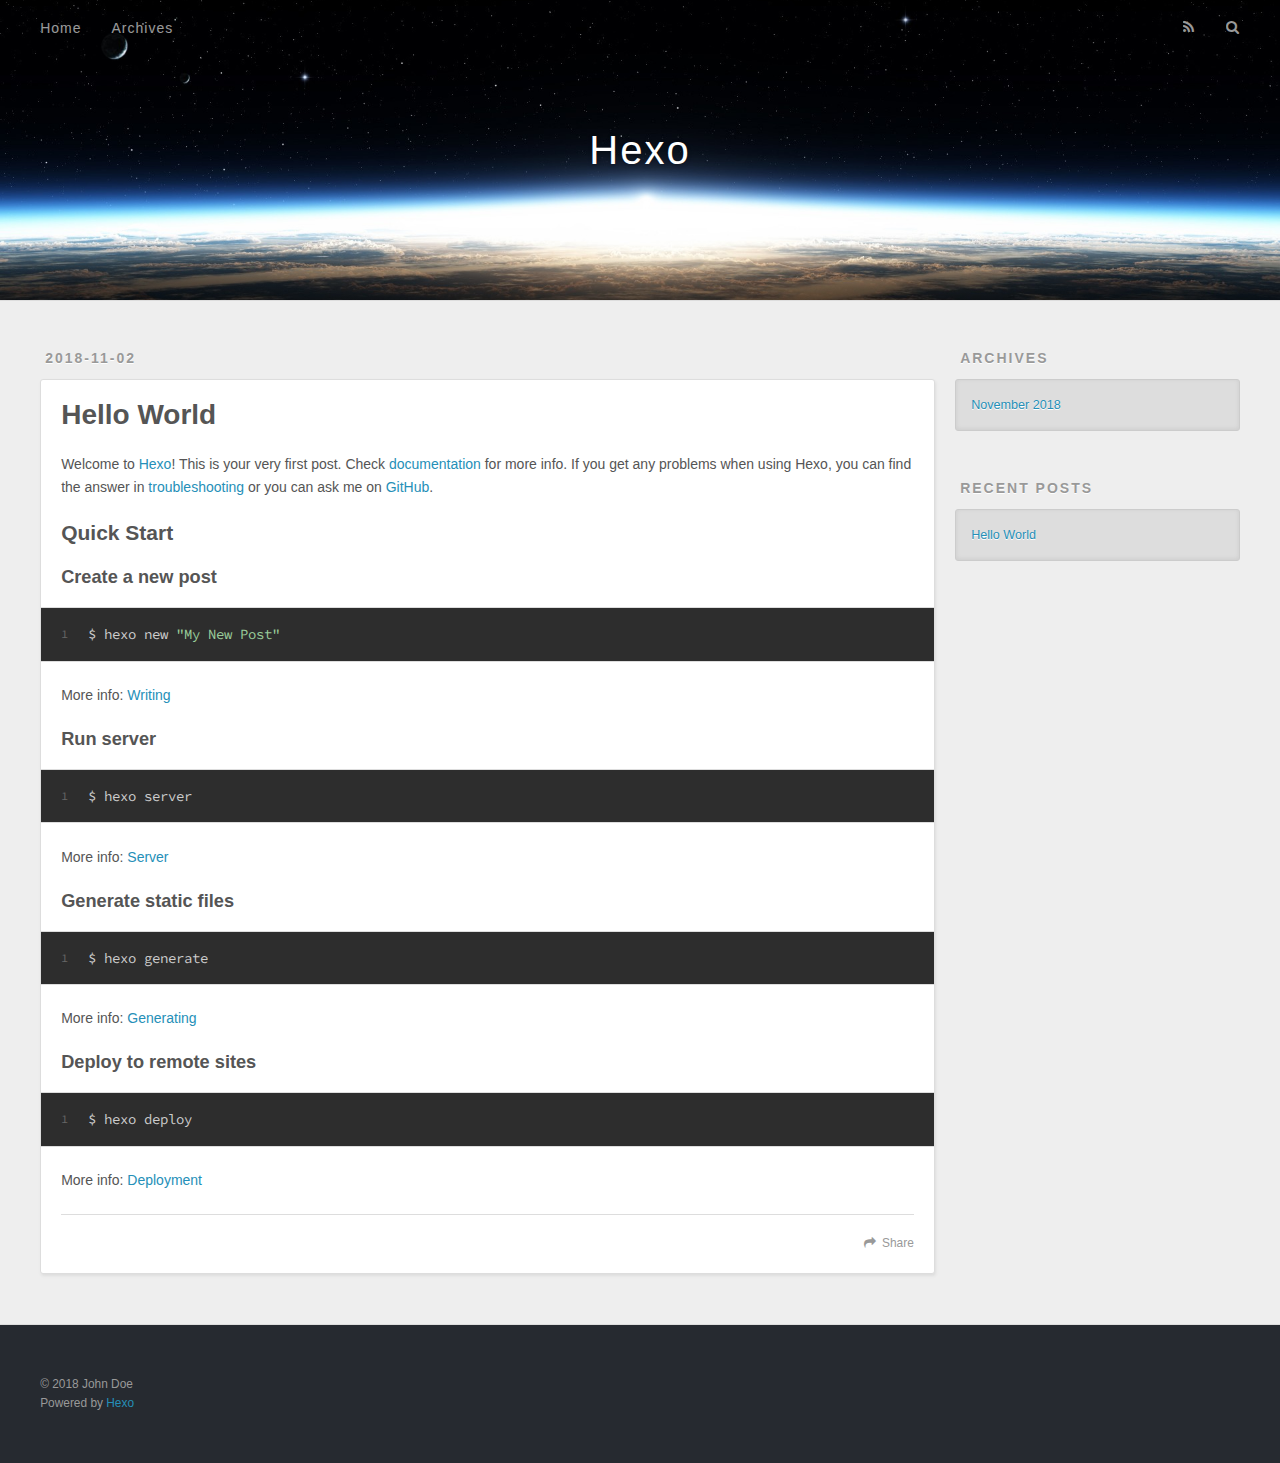
==== index.html @ 52e63e4b "站点更新:2018-11-02 20/17/16" ====
<!DOCTYPE html>
<html>
<head><meta name="generator" content="Hexo 3.8.0">
  <meta charset="utf-8">
  

  
  <title>Hexo</title>
  <meta name="viewport" content="width=device-width, initial-scale=1, maximum-scale=1">
  <meta property="og:type" content="website">
<meta property="og:title" content="Hexo">
<meta property="og:url" content="http://yoursite.com/index.html">
<meta property="og:site_name" content="Hexo">
<meta property="og:locale" content="default">
<meta name="twitter:card" content="summary">
<meta name="twitter:title" content="Hexo">
  
    <link rel="alternate" href="/atom.xml" title="Hexo" type="application/atom+xml">
  
  
    <link rel="icon" href="/favicon.png">
  
  
    <link href="//fonts.googleapis.com/css?family=Source+Code+Pro" rel="stylesheet" type="text/css">
  
  <link rel="stylesheet" href="/css/style.css">
</head>
</html>
<body>
  <div id="container">
    <div id="wrap">
      <header id="header">
  <div id="banner"></div>
  <div id="header-outer" class="outer">
    <div id="header-title" class="inner">
      <h1 id="logo-wrap">
        <a href="/" id="logo">Hexo</a>
      </h1>
      
    </div>
    <div id="header-inner" class="inner">
      <nav id="main-nav">
        <a id="main-nav-toggle" class="nav-icon"></a>
        
          <a class="main-nav-link" href="/">Home</a>
        
          <a class="main-nav-link" href="/archives">Archives</a>
        
      </nav>
      <nav id="sub-nav">
        
          <a id="nav-rss-link" class="nav-icon" href="/atom.xml" title="RSS Feed"></a>
        
        <a id="nav-search-btn" class="nav-icon" title="Search"></a>
      </nav>
      <div id="search-form-wrap">
        <form action="//google.com/search" method="get" accept-charset="UTF-8" class="search-form"><input type="search" name="q" class="search-form-input" placeholder="Search"><button type="submit" class="search-form-submit">&#xF002;</button><input type="hidden" name="sitesearch" value="http://yoursite.com"></form>
      </div>
    </div>
  </div>
</header>
      <div class="outer">
        <section id="main">
  
    <article id="post-hello-world" class="article article-type-post" itemscope="" itemprop="blogPost">
  <div class="article-meta">
    <a href="/2018/11/02/hello-world/" class="article-date">
  <time datetime="2018-11-02T12:01:52.416Z" itemprop="datePublished">2018-11-02</time>
</a>
    
  </div>
  <div class="article-inner">
    
    
      <header class="article-header">
        
  
    <h1 itemprop="name">
      <a class="article-title" href="/2018/11/02/hello-world/">Hello World</a>
    </h1>
  

      </header>
    
    <div class="article-entry" itemprop="articleBody">
      
        <p>Welcome to <a href="https://hexo.io/" target="_blank" rel="noopener">Hexo</a>! This is your very first post. Check <a href="https://hexo.io/docs/" target="_blank" rel="noopener">documentation</a> for more info. If you get any problems when using Hexo, you can find the answer in <a href="https://hexo.io/docs/troubleshooting.html" target="_blank" rel="noopener">troubleshooting</a> or you can ask me on <a href="https://github.com/hexojs/hexo/issues" target="_blank" rel="noopener">GitHub</a>.</p>
<h2 id="Quick-Start"><a href="#Quick-Start" class="headerlink" title="Quick Start"></a>Quick Start</h2><h3 id="Create-a-new-post"><a href="#Create-a-new-post" class="headerlink" title="Create a new post"></a>Create a new post</h3><figure class="highlight bash"><table><tr><td class="gutter"><pre><span class="line">1</span><br></pre></td><td class="code"><pre><span class="line">$ hexo new <span class="string">"My New Post"</span></span><br></pre></td></tr></table></figure>
<p>More info: <a href="https://hexo.io/docs/writing.html" target="_blank" rel="noopener">Writing</a></p>
<h3 id="Run-server"><a href="#Run-server" class="headerlink" title="Run server"></a>Run server</h3><figure class="highlight bash"><table><tr><td class="gutter"><pre><span class="line">1</span><br></pre></td><td class="code"><pre><span class="line">$ hexo server</span><br></pre></td></tr></table></figure>
<p>More info: <a href="https://hexo.io/docs/server.html" target="_blank" rel="noopener">Server</a></p>
<h3 id="Generate-static-files"><a href="#Generate-static-files" class="headerlink" title="Generate static files"></a>Generate static files</h3><figure class="highlight bash"><table><tr><td class="gutter"><pre><span class="line">1</span><br></pre></td><td class="code"><pre><span class="line">$ hexo generate</span><br></pre></td></tr></table></figure>
<p>More info: <a href="https://hexo.io/docs/generating.html" target="_blank" rel="noopener">Generating</a></p>
<h3 id="Deploy-to-remote-sites"><a href="#Deploy-to-remote-sites" class="headerlink" title="Deploy to remote sites"></a>Deploy to remote sites</h3><figure class="highlight bash"><table><tr><td class="gutter"><pre><span class="line">1</span><br></pre></td><td class="code"><pre><span class="line">$ hexo deploy</span><br></pre></td></tr></table></figure>
<p>More info: <a href="https://hexo.io/docs/deployment.html" target="_blank" rel="noopener">Deployment</a></p>

      
    </div>
    <footer class="article-footer">
      <a data-url="http://yoursite.com/2018/11/02/hello-world/" data-id="cjnzz0ird0000xcvh9fylseuu" class="article-share-link">Share</a>
      
      
    </footer>
  </div>
  
</article>


  


</section>
        
          <aside id="sidebar">
  
    

  
    

  
    
  
    
  <div class="widget-wrap">
    <h3 class="widget-title">Archives</h3>
    <div class="widget">
      <ul class="archive-list"><li class="archive-list-item"><a class="archive-list-link" href="/archives/2018/11/">November 2018</a></li></ul>
    </div>
  </div>


  
    
  <div class="widget-wrap">
    <h3 class="widget-title">Recent Posts</h3>
    <div class="widget">
      <ul>
        
          <li>
            <a href="/2018/11/02/hello-world/">Hello World</a>
          </li>
        
      </ul>
    </div>
  </div>

  
</aside>
        
      </div>
      <footer id="footer">
  
  <div class="outer">
    <div id="footer-info" class="inner">
      &copy; 2018 John Doe<br>
      Powered by <a href="http://hexo.io/" target="_blank">Hexo</a>
    </div>
  </div>
</footer>
    </div>
    <nav id="mobile-nav">
  
    <a href="/" class="mobile-nav-link">Home</a>
  
    <a href="/archives" class="mobile-nav-link">Archives</a>
  
</nav>
    

<script src="//ajax.googleapis.com/ajax/libs/jquery/2.0.3/jquery.min.js"></script>


  <link rel="stylesheet" href="/fancybox/jquery.fancybox.css">
  <script src="/fancybox/jquery.fancybox.pack.js"></script>


<script src="/js/script.js"></script>



  </div>
</body>
</html>
---- css/style.css ----
body {
  width: 100%;
}
body:before,
body:after {
  content: "";
  display: table;
}
body:after {
  clear: both;
}
html,
body,
div,
span,
applet,
object,
iframe,
h1,
h2,
h3,
h4,
h5,
h6,
p,
blockquote,
pre,
a,
abbr,
acronym,
address,
big,
cite,
code,
del,
dfn,
em,
img,
ins,
kbd,
q,
s,
samp,
small,
strike,
strong,
sub,
sup,
tt,
var,
dl,
dt,
dd,
ol,
ul,
li,
fieldset,
form,
label,
legend,
table,
caption,
tbody,
tfoot,
thead,
tr,
th,
td {
  margin: 0;
  padding: 0;
  border: 0;
  outline: 0;
  font-weight: inherit;
  font-style: inherit;
  font-family: inherit;
  font-size: 100%;
  vertical-align: baseline;
}
body {
  line-height: 1;
  color: #000;
  background: #fff;
}
ol,
ul {
  list-style: none;
}
table {
  border-collapse: separate;
  border-spacing: 0;
  vertical-align: middle;
}
caption,
th,
td {
  text-align: left;
  font-weight: normal;
  vertical-align: middle;
}
a img {
  border: none;
}
input,
button {
  margin: 0;
  padding: 0;
}
input::-moz-focus-inner,
button::-moz-focus-inner {
  border: 0;
  padding: 0;
}
@font-face {
  font-family: FontAwesome;
  font-style: normal;
  font-weight: normal;
  src: url("fonts/fontawesome-webfont.eot?v=#4.0.3");
  src: url("fonts/fontawesome-webfont.eot?#iefix&v=#4.0.3") format("embedded-opentype"), url("fonts/fontawesome-webfont.woff?v=#4.0.3") format("woff"), url("fonts/fontawesome-webfont.ttf?v=#4.0.3") format("truetype"), url("fonts/fontawesome-webfont.svg#fontawesomeregular?v=#4.0.3") format("svg");
}
html,
body,
#container {
  height: 100%;
}
body {
  background: #eee;
  font: 14px -apple-system, BlinkMacSystemFont, "Segoe UI", "Roboto", "Oxygen", "Ubuntu", "Cantarell", "Fira Sans", "Droid Sans", "Helvetica Neue", sans-serif;
  -webkit-text-size-adjust: 100%;
}
.outer {
  max-width: 1220px;
  margin: 0 auto;
  padding: 0 20px;
}
.outer:before,
.outer:after {
  content: "";
  display: table;
}
.outer:after {
  clear: both;
}
.inner {
  display: inline;
  float: left;
  width: 98.33333333333333%;
  margin: 0 0.833333333333333%;
}
.left,
.alignleft {
  float: left;
}
.right,
.alignright {
  float: right;
}
.clear {
  clear: both;
}
#container {
  position: relative;
}
.mobile-nav-on {
  overflow: hidden;
}
#wrap {
  height: 100%;
  width: 100%;
  position: absolute;
  top: 0;
  left: 0;
  -webkit-transition: 0.2s ease-out;
  -moz-transition: 0.2s ease-out;
  -ms-transition: 0.2s ease-out;
  transition: 0.2s ease-out;
  z-index: 1;
  background: #eee;
}
.mobile-nav-on #wrap {
  left: 280px;
}
@media screen and (min-width: 768px) {
  #main {
    display: inline;
    float: left;
    width: 73.33333333333333%;
    margin: 0 0.833333333333333%;
  }
}
.article-date,
.article-category-link,
.archive-year,
.widget-title {
  text-decoration: none;
  text-transform: uppercase;
  letter-spacing: 2px;
  color: #999;
  margin-bottom: 1em;
  margin-left: 5px;
  line-height: 1em;
  text-shadow: 0 1px #fff;
  font-weight: bold;
}
.article-inner,
.archive-article-inner {
  background: #fff;
  -webkit-box-shadow: 1px 2px 3px #ddd;
  box-shadow: 1px 2px 3px #ddd;
  border: 1px solid #ddd;
  border-radius: 3px;
}
.article-entry h1,
.widget h1 {
  font-size: 2em;
}
.article-entry h2,
.widget h2 {
  font-size: 1.5em;
}
.article-entry h3,
.widget h3 {
  font-size: 1.3em;
}
.article-entry h4,
.widget h4 {
  font-size: 1.2em;
}
.article-entry h5,
.widget h5 {
  font-size: 1em;
}
.article-entry h6,
.widget h6 {
  font-size: 1em;
  color: #999;
}
.article-entry hr,
.widget hr {
  border: 1px dashed #ddd;
}
.article-entry strong,
.widget strong {
  font-weight: bold;
}
.article-entry em,
.widget em,
.article-entry cite,
.widget cite {
  font-style: italic;
}
.article-entry sup,
.widget sup,
.article-entry sub,
.widget sub {
  font-size: 0.75em;
  line-height: 0;
  position: relative;
  vertical-align: baseline;
}
.article-entry sup,
.widget sup {
  top: -0.5em;
}
.article-entry sub,
.widget sub {
  bottom: -0.2em;
}
.article-entry small,
.widget small {
  font-size: 0.85em;
}
.article-entry acronym,
.widget acronym,
.article-entry abbr,
.widget abbr {
  border-bottom: 1px dotted;
}
.article-entry ul,
.widget ul,
.article-entry ol,
.widget ol,
.article-entry dl,
.widget dl {
  margin: 0 20px;
  line-height: 1.6em;
}
.article-entry ul ul,
.widget ul ul,
.article-entry ol ul,
.widget ol ul,
.article-entry ul ol,
.widget ul ol,
.article-entry ol ol,
.widget ol ol {
  margin-top: 0;
  margin-bottom: 0;
}
.article-entry ul,
.widget ul {
  list-style: disc;
}
.article-entry ol,
.widget ol {
  list-style: decimal;
}
.article-entry dt,
.widget dt {
  font-weight: bold;
}
#header {
  height: 300px;
  position: relative;
  border-bottom: 1px solid #ddd;
}
#header:before,
#header:after {
  content: "";
  position: absolute;
  left: 0;
  right: 0;
  height: 40px;
}
#header:before {
  top: 0;
  background: -webkit-linear-gradient(rgba(0,0,0,0.2), transparent);
  background: -moz-linear-gradient(rgba(0,0,0,0.2), transparent);
  background: -ms-linear-gradient(rgba(0,0,0,0.2), transparent);
  background: linear-gradient(rgba(0,0,0,0.2), transparent);
}
#header:after {
  bottom: 0;
  background: -webkit-linear-gradient(transparent, rgba(0,0,0,0.2));
  background: -moz-linear-gradient(transparent, rgba(0,0,0,0.2));
  background: -ms-linear-gradient(transparent, rgba(0,0,0,0.2));
  background: linear-gradient(transparent, rgba(0,0,0,0.2));
}
#header-outer {
  height: 100%;
  position: relative;
}
#header-inner {
  position: relative;
  overflow: hidden;
}
#banner {
  position: absolute;
  top: 0;
  left: 0;
  width: 100%;
  height: 100%;
  background: url("images/banner.jpg") center #000;
  -webkit-background-size: cover;
  -moz-background-size: cover;
  background-size: cover;
  z-index: -1;
}
#header-title {
  text-align: center;
  height: 40px;
  position: absolute;
  top: 50%;
  left: 0;
  margin-top: -20px;
}
#logo,
#subtitle {
  text-decoration: none;
  color: #fff;
  font-weight: 300;
  text-shadow: 0 1px 4px rgba(0,0,0,0.3);
}
#logo {
  font-size: 40px;
  line-height: 40px;
  letter-spacing: 2px;
}
#subtitle {
  font-size: 16px;
  line-height: 16px;
  letter-spacing: 1px;
}
#subtitle-wrap {
  margin-top: 16px;
}
#main-nav {
  float: left;
  margin-left: -15px;
}
.nav-icon,
.main-nav-link {
  float: left;
  color: #fff;
  opacity: 0.6;
  text-decoration: none;
  text-shadow: 0 1px rgba(0,0,0,0.2);
  -webkit-transition: opacity 0.2s;
  -moz-transition: opacity 0.2s;
  -ms-transition: opacity 0.2s;
  transition: opacity 0.2s;
  display: block;
  padding: 20px 15px;
}
.nav-icon:hover,
.main-nav-link:hover {
  opacity: 1;
}
.nav-icon {
  font-family: FontAwesome;
  text-align: center;
  font-size: 14px;
  width: 14px;
  height: 14px;
  padding: 20px 15px;
  position: relative;
  cursor: pointer;
}
.main-nav-link {
  font-weight: 300;
  letter-spacing: 1px;
}
@media screen and (max-width: 479px) {
  .main-nav-link {
    display: none;
  }
}
#main-nav-toggle {
  display: none;
}
#main-nav-toggle:before {
  content: "\f0c9";
}
@media screen and (max-width: 479px) {
  #main-nav-toggle {
    display: block;
  }
}
#sub-nav {
  float: right;
  margin-right: -15px;
}
#nav-rss-link:before {
  content: "\f09e";
}
#nav-search-btn:before {
  content: "\f002";
}
#search-form-wrap {
  position: absolute;
  top: 15px;
  width: 150px;
  height: 30px;
  right: -150px;
  opacity: 0;
  -webkit-transition: 0.2s ease-out;
  -moz-transition: 0.2s ease-out;
  -ms-transition: 0.2s ease-out;
  transition: 0.2s ease-out;
}
#search-form-wrap.on {
  opacity: 1;
  right: 0;
}
@media screen and (max-width: 479px) {
  #search-form-wrap {
    width: 100%;
    right: -100%;
  }
}
.search-form {
  position: absolute;
  top: 0;
  left: 0;
  right: 0;
  background: #fff;
  padding: 5px 15px;
  border-radius: 15px;
  -webkit-box-shadow: 0 0 10px rgba(0,0,0,0.3);
  box-shadow: 0 0 10px rgba(0,0,0,0.3);
}
.search-form-input {
  border: none;
  background: none;
  color: #555;
  width: 100%;
  font: 13px -apple-system, BlinkMacSystemFont, "Segoe UI", "Roboto", "Oxygen", "Ubuntu", "Cantarell", "Fira Sans", "Droid Sans", "Helvetica Neue", sans-serif;
  outline: none;
}
.search-form-input::-webkit-search-results-decoration,
.search-form-input::-webkit-search-cancel-button {
  -webkit-appearance: none;
}
.search-form-submit {
  position: absolute;
  top: 50%;
  right: 10px;
  margin-top: -7px;
  font: 13px FontAwesome;
  border: none;
  background: none;
  color: #bbb;
  cursor: pointer;
}
.search-form-submit:hover,
.search-form-submit:focus {
  color: #777;
}
.article {
  margin: 50px 0;
}
.article-inner {
  overflow: hidden;
}
.article-meta:before,
.article-meta:after {
  content: "";
  display: table;
}
.article-meta:after {
  clear: both;
}
.article-date {
  float: left;
}
.article-category {
  float: left;
  line-height: 1em;
  color: #ccc;
  text-shadow: 0 1px #fff;
  margin-left: 8px;
}
.article-category:before {
  content: "\2022";
}
.article-category-link {
  margin: 0 12px 1em;
}
.article-header {
  padding: 20px 20px 0;
}
.article-title {
  text-decoration: none;
  font-size: 2em;
  font-weight: bold;
  color: #555;
  line-height: 1.1em;
  -webkit-transition: color 0.2s;
  -moz-transition: color 0.2s;
  -ms-transition: color 0.2s;
  transition: color 0.2s;
}
a.article-title:hover {
  color: #258fb8;
}
.article-entry {
  color: #555;
  padding: 0 20px;
}
.article-entry:before,
.article-entry:after {
  content: "";
  display: table;
}
.article-entry:after {
  clear: both;
}
.article-entry p,
.article-entry table {
  line-height: 1.6em;
  margin: 1.6em 0;
}
.article-entry h1,
.article-entry h2,
.article-entry h3,
.article-entry h4,
.article-entry h5,
.article-entry h6 {
  font-weight: bold;
}
.article-entry h1,
.article-entry h2,
.article-entry h3,
.article-entry h4,
.article-entry h5,
.article-entry h6 {
  line-height: 1.1em;
  margin: 1.1em 0;
}
.article-entry a {
  color: #258fb8;
  text-decoration: none;
}
.article-entry a:hover {
  text-decoration: underline;
}
.article-entry ul,
.article-entry ol,
.article-entry dl {
  margin-top: 1.6em;
  margin-bottom: 1.6em;
}
.article-entry img,
.article-entry video {
  max-width: 100%;
  height: auto;
  display: block;
  margin: auto;
}
.article-entry iframe {
  border: none;
}
.article-entry table {
  width: 100%;
  border-collapse: collapse;
  border-spacing: 0;
}
.article-entry th {
  font-weight: bold;
  border-bottom: 3px solid #ddd;
  padding-bottom: 0.5em;
}
.article-entry td {
  border-bottom: 1px solid #ddd;
  padding: 10px 0;
}
.article-entry blockquote {
  font-family: Georgia, "Times New Roman", serif;
  font-size: 1.4em;
  margin: 1.6em 20px;
  text-align: center;
}
.article-entry blockquote footer {
  font-size: 14px;
  margin: 1.6em 0;
  font-family: -apple-system, BlinkMacSystemFont, "Segoe UI", "Roboto", "Oxygen", "Ubuntu", "Cantarell", "Fira Sans", "Droid Sans", "Helvetica Neue", sans-serif;
}
.article-entry blockquote footer cite:before {
  content: "—";
  padding: 0 0.5em;
}
.article-entry .pullquote {
  text-align: left;
  width: 45%;
  margin: 0;
}
.article-entry .pullquote.left {
  margin-left: 0.5em;
  margin-right: 1em;
}
.article-entry .pullquote.right {
  margin-right: 0.5em;
  margin-left: 1em;
}
.article-entry .caption {
  color: #999;
  display: block;
  font-size: 0.9em;
  margin-top: 0.5em;
  position: relative;
  text-align: center;
}
.article-entry .video-container {
  position: relative;
  padding-top: 56.25%;
  height: 0;
  overflow: hidden;
}
.article-entry .video-container iframe,
.article-entry .video-container object,
.article-entry .video-container embed {
  position: absolute;
  top: 0;
  left: 0;
  width: 100%;
  height: 100%;
  margin-top: 0;
}
.article-more-link a {
  display: inline-block;
  line-height: 1em;
  padding: 6px 15px;
  border-radius: 15px;
  background: #eee;
  color: #999;
  text-shadow: 0 1px #fff;
  text-decoration: none;
}
.article-more-link a:hover {
  background: #258fb8;
  color: #fff;
  text-decoration: none;
  text-shadow: 0 1px #1e7293;
}
.article-footer {
  font-size: 0.85em;
  line-height: 1.6em;
  border-top: 1px solid #ddd;
  padding-top: 1.6em;
  margin: 0 20px 20px;
}
.article-footer:before,
.article-footer:after {
  content: "";
  display: table;
}
.article-footer:after {
  clear: both;
}
.article-footer a {
  color: #999;
  text-decoration: none;
}
.article-footer a:hover {
  color: #555;
}
.article-tag-list-item {
  float: left;
  margin-right: 10px;
}
.article-tag-list-link:before {
  content: "#";
}
.article-comment-link {
  float: right;
}
.article-comment-link:before {
  content: "\f075";
  font-family: FontAwesome;
  padding-right: 8px;
}
.article-share-link {
  cursor: pointer;
  float: right;
  margin-left: 20px;
}
.article-share-link:before {
  content: "\f064";
  font-family: FontAwesome;
  padding-right: 6px;
}
#article-nav {
  position: relative;
}
#article-nav:before,
#article-nav:after {
  content: "";
  display: table;
}
#article-nav:after {
  clear: both;
}
@media screen and (min-width: 768px) {
  #article-nav {
    margin: 50px 0;
  }
  #article-nav:before {
    width: 8px;
    height: 8px;
    position: absolute;
    top: 50%;
    left: 50%;
    margin-top: -4px;
    margin-left: -4px;
    content: "";
    border-radius: 50%;
    background: #ddd;
    -webkit-box-shadow: 0 1px 2px #fff;
    box-shadow: 0 1px 2px #fff;
  }
}
.article-nav-link-wrap {
  text-decoration: none;
  text-shadow: 0 1px #fff;
  color: #999;
  -webkit-box-sizing: border-box;
  -moz-box-sizing: border-box;
  box-sizing: border-box;
  margin-top: 50px;
  text-align: center;
  display: block;
}
.article-nav-link-wrap:hover {
  color: #555;
}
@media screen and (min-width: 768px) {
  .article-nav-link-wrap {
    width: 50%;
    margin-top: 0;
  }
}
@media screen and (min-width: 768px) {
  #article-nav-newer {
    float: left;
    text-align: right;
    padding-right: 20px;
  }
}
@media screen and (min-width: 768px) {
  #article-nav-older {
    float: right;
    text-align: left;
    padding-left: 20px;
  }
}
.article-nav-caption {
  text-transform: uppercase;
  letter-spacing: 2px;
  color: #ddd;
  line-height: 1em;
  font-weight: bold;
}
#article-nav-newer .article-nav-caption {
  margin-right: -2px;
}
.article-nav-title {
  font-size: 0.85em;
  line-height: 1.6em;
  margin-top: 0.5em;
}
.article-share-box {
  position: absolute;
  display: none;
  background: #fff;
  -webkit-box-shadow: 1px 2px 10px rgba(0,0,0,0.2);
  box-shadow: 1px 2px 10px rgba(0,0,0,0.2);
  border-radius: 3px;
  margin-left: -145px;
  overflow: hidden;
  z-index: 1;
}
.article-share-box.on {
  display: block;
}
.article-share-input {
  width: 100%;
  background: none;
  -webkit-box-sizing: border-box;
  -moz-box-sizing: border-box;
  box-sizing: border-box;
  font: 14px -apple-system, BlinkMacSystemFont, "Segoe UI", "Roboto", "Oxygen", "Ubuntu", "Cantarell", "Fira Sans", "Droid Sans", "Helvetica Neue", sans-serif;
  padding: 0 15px;
  color: #555;
  outline: none;
  border: 1px solid #ddd;
  border-radius: 3px 3px 0 0;
  height: 36px;
  line-height: 36px;
}
.article-share-links {
  background: #eee;
}
.article-share-links:before,
.article-share-links:after {
  content: "";
  display: table;
}
.article-share-links:after {
  clear: both;
}
.article-share-twitter,
.article-share-facebook,
.article-share-pinterest,
.article-share-google {
  width: 50px;
  height: 36px;
  display: block;
  float: left;
  position: relative;
  color: #999;
  text-shadow: 0 1px #fff;
}
.article-share-twitter:before,
.article-share-facebook:before,
.article-share-pinterest:before,
.article-share-google:before {
  font-size: 20px;
  font-family: FontAwesome;
  width: 20px;
  height: 20px;
  position: absolute;
  top: 50%;
  left: 50%;
  margin-top: -10px;
  margin-left: -10px;
  text-align: center;
}
.article-share-twitter:hover,
.article-share-facebook:hover,
.article-share-pinterest:hover,
.article-share-google:hover {
  color: #fff;
}
.article-share-twitter:before {
  content: "\f099";
}
.article-share-twitter:hover {
  background: #00aced;
  text-shadow: 0 1px #008abe;
}
.article-share-facebook:before {
  content: "\f09a";
}
.article-share-facebook:hover {
  background: #3b5998;
  text-shadow: 0 1px #2f477a;
}
.article-share-pinterest:before {
  content: "\f0d2";
}
.article-share-pinterest:hover {
  background: #cb2027;
  text-shadow: 0 1px #a21a1f;
}
.article-share-google:before {
  content: "\f0d5";
}
.article-share-google:hover {
  background: #dd4b39;
  text-shadow: 0 1px #be3221;
}
.article-gallery {
  background: #000;
  position: relative;
}
.article-gallery-photos {
  position: relative;
  overflow: hidden;
}
.article-gallery-img {
  display: none;
  max-width: 100%;
}
.article-gallery-img:first-child {
  display: block;
}
.article-gallery-img.loaded {
  position: absolute;
  display: block;
}
.article-gallery-img img {
  display: block;
  max-width: 100%;
  margin: 0 auto;
}
#comments {
  background: #fff;
  -webkit-box-shadow: 1px 2px 3px #ddd;
  box-shadow: 1px 2px 3px #ddd;
  padding: 20px;
  border: 1px solid #ddd;
  border-radius: 3px;
  margin: 50px 0;
}
#comments a {
  color: #258fb8;
}
.archives-wrap {
  margin: 50px 0;
}
.archives:before,
.archives:after {
  content: "";
  display: table;
}
.archives:after {
  clear: both;
}
.archive-year-wrap {
  margin-bottom: 1em;
}
.archives {
  -webkit-column-gap: 10px;
  -moz-column-gap: 10px;
  column-gap: 10px;
}
@media screen and (min-width: 480px) and (max-width: 767px) {
  .archives {
    -webkit-column-count: 2;
    -moz-column-count: 2;
    column-count: 2;
  }
}
@media screen and (min-width: 768px) {
  .archives {
    -webkit-column-count: 3;
    -moz-column-count: 3;
    column-count: 3;
  }
}
.archive-article {
  -webkit-column-break-inside: avoid;
  page-break-inside: avoid;
  overflow: hidden;
  break-inside: avoid-column;
}
.archive-article-inner {
  padding: 10px;
  margin-bottom: 15px;
}
.archive-article-title {
  text-decoration: none;
  font-weight: bold;
  color: #555;
  -webkit-transition: color 0.2s;
  -moz-transition: color 0.2s;
  -ms-transition: color 0.2s;
  transition: color 0.2s;
  line-height: 1.6em;
}
.archive-article-title:hover {
  color: #258fb8;
}
.archive-article-footer {
  margin-top: 1em;
}
.archive-article-date {
  color: #999;
  text-decoration: none;
  font-size: 0.85em;
  line-height: 1em;
  margin-bottom: 0.5em;
  display: block;
}
#page-nav {
  margin: 50px auto;
  background: #fff;
  -webkit-box-shadow: 1px 2px 3px #ddd;
  box-shadow: 1px 2px 3px #ddd;
  border: 1px solid #ddd;
  border-radius: 3px;
  text-align: center;
  color: #999;
  overflow: hidden;
}
#page-nav:before,
#page-nav:after {
  content: "";
  display: table;
}
#page-nav:after {
  clear: both;
}
#page-nav a,
#page-nav span {
  padding: 10px 20px;
  line-height: 1;
  height: 2ex;
}
#page-nav a {
  color: #999;
  text-decoration: none;
}
#page-nav a:hover {
  background: #999;
  color: #fff;
}
#page-nav .prev {
  float: left;
}
#page-nav .next {
  float: right;
}
#page-nav .page-number {
  display: inline-block;
}
@media screen and (max-width: 479px) {
  #page-nav .page-number {
    display: none;
  }
}
#page-nav .current {
  color: #555;
  font-weight: bold;
}
#page-nav .space {
  color: #ddd;
}
#footer {
  background: #262a30;
  padding: 50px 0;
  border-top: 1px solid #ddd;
  color: #999;
}
#footer a {
  color: #258fb8;
  text-decoration: none;
}
#footer a:hover {
  text-decoration: underline;
}
#footer-info {
  line-height: 1.6em;
  font-size: 0.85em;
}
.article-entry pre,
.article-entry .highlight {
  background: #2d2d2d;
  margin: 0 -20px;
  padding: 15px 20px;
  border-style: solid;
  border-color: #ddd;
  border-width: 1px 0;
  overflow: auto;
  color: #ccc;
  line-height: 22.400000000000002px;
}
.article-entry .highlight .gutter pre,
.article-entry .gist .gist-file .gist-data .line-numbers {
  color: #666;
  font-size: 0.85em;
}
.article-entry pre,
.article-entry code {
  font-family: "Source Code Pro", Consolas, Monaco, Menlo, Consolas, monospace;
}
.article-entry code {
  background: #eee;
  text-shadow: 0 1px #fff;
  padding: 0 0.3em;
}
.article-entry pre code {
  background: none;
  text-shadow: none;
  padding: 0;
}
.article-entry .highlight pre {
  border: none;
  margin: 0;
  padding: 0;
}
.article-entry .highlight table {
  margin: 0;
  width: auto;
}
.article-entry .highlight td {
  border: none;
  padding: 0;
}
.article-entry .highlight figcaption {
  font-size: 0.85em;
  color: #999;
  line-height: 1em;
  margin-bottom: 1em;
}
.article-entry .highlight figcaption:before,
.article-entry .highlight figcaption:after {
  content: "";
  display: table;
}
.article-entry .highlight figcaption:after {
  clear: both;
}
.article-entry .highlight figcaption a {
  float: right;
}
.article-entry .highlight .gutter pre {
  text-align: right;
  padding-right: 20px;
}
.article-entry .highlight .line {
  height: 22.400000000000002px;
}
.article-entry .highlight .line.marked {
  background: #515151;
}
.article-entry .gist {
  margin: 0 -20px;
  border-style: solid;
  border-color: #ddd;
  border-width: 1px 0;
  background: #2d2d2d;
  padding: 15px 20px 15px 0;
}
.article-entry .gist .gist-file {
  border: none;
  font-family: "Source Code Pro", Consolas, Monaco, Menlo, Consolas, monospace;
  margin: 0;
}
.article-entry .gist .gist-file .gist-data {
  background: none;
  border: none;
}
.article-entry .gist .gist-file .gist-data .line-numbers {
  background: none;
  border: none;
  padding: 0 20px 0 0;
}
.article-entry .gist .gist-file .gist-data .line-data {
  padding: 0 !important;
}
.article-entry .gist .gist-file .highlight {
  margin: 0;
  padding: 0;
  border: none;
}
.article-entry .gist .gist-file .gist-meta {
  background: #2d2d2d;
  color: #999;
  font: 0.85em -apple-system, BlinkMacSystemFont, "Segoe UI", "Roboto", "Oxygen", "Ubuntu", "Cantarell", "Fira Sans", "Droid Sans", "Helvetica Neue", sans-serif;
  text-shadow: 0 0;
  padding: 0;
  margin-top: 1em;
  margin-left: 20px;
}
.article-entry .gist .gist-file .gist-meta a {
  color: #258fb8;
  font-weight: normal;
}
.article-entry .gist .gist-file .gist-meta a:hover {
  text-decoration: underline;
}
pre .comment,
pre .title {
  color: #999;
}
pre .variable,
pre .attribute,
pre .tag,
pre .regexp,
pre .ruby .constant,
pre .xml .tag .title,
pre .xml .pi,
pre .xml .doctype,
pre .html .doctype,
pre .css .id,
pre .css .class,
pre .css .pseudo {
  color: #f2777a;
}
pre .number,
pre .preprocessor,
pre .built_in,
pre .literal,
pre .params,
pre .constant {
  color: #f99157;
}
pre .class,
pre .ruby .class .title,
pre .css .rules .attribute {
  color: #9c9;
}
pre .string,
pre .value,
pre .inheritance,
pre .header,
pre .ruby .symbol,
pre .xml .cdata {
  color: #9c9;
}
pre .css .hexcolor {
  color: #6cc;
}
pre .function,
pre .python .decorator,
pre .python .title,
pre .ruby .function .title,
pre .ruby .title .keyword,
pre .perl .sub,
pre .javascript .title,
pre .coffeescript .title {
  color: #69c;
}
pre .keyword,
pre .javascript .function {
  color: #c9c;
}
@media screen and (max-width: 479px) {
  #mobile-nav {
    position: absolute;
    top: 0;
    left: 0;
    width: 280px;
    height: 100%;
    background: #191919;
    border-right: 1px solid #fff;
  }
}
@media screen and (max-width: 479px) {
  .mobile-nav-link {
    display: block;
    color: #999;
    text-decoration: none;
    padding: 15px 20px;
    font-weight: bold;
  }
  .mobile-nav-link:hover {
    color: #fff;
  }
}
@media screen and (min-width: 768px) {
  #sidebar {
    display: inline;
    float: left;
    width: 23.333333333333332%;
    margin: 0 0.833333333333333%;
  }
}
.widget-wrap {
  margin: 50px 0;
}
.widget {
  color: #777;
  text-shadow: 0 1px #fff;
  background: #ddd;
  -webkit-box-shadow: 0 -1px 4px #ccc inset;
  box-shadow: 0 -1px 4px #ccc inset;
  border: 1px solid #ccc;
  padding: 15px;
  border-radius: 3px;
}
.widget a {
  color: #258fb8;
  text-decoration: none;
}
.widget a:hover {
  text-decoration: underline;
}
.widget ul ul,
.widget ol ul,
.widget dl ul,
.widget ul ol,
.widget ol ol,
.widget dl ol,
.widget ul dl,
.widget ol dl,
.widget dl dl {
  margin-left: 15px;
  list-style: disc;
}
.widget {
  line-height: 1.6em;
  word-wrap: break-word;
  font-size: 0.9em;
}
.widget ul,
.widget ol {
  list-style: none;
  margin: 0;
}
.widget ul ul,
.widget ol ul,
.widget ul ol,
.widget ol ol {
  margin: 0 20px;
}
.widget ul ul,
.widget ol ul {
  list-style: disc;
}
.widget ul ol,
.widget ol ol {
  list-style: decimal;
}
.category-list-count,
.tag-list-count,
.archive-list-count {
  padding-left: 5px;
  color: #999;
  font-size: 0.85em;
}
.category-list-count:before,
.tag-list-count:before,
.archive-list-count:before {
  content: "(";
}
.category-list-count:after,
.tag-list-count:after,
.archive-list-count:after {
  content: ")";
}
.tagcloud a {
  margin-right: 5px;
  display: inline-block;
}
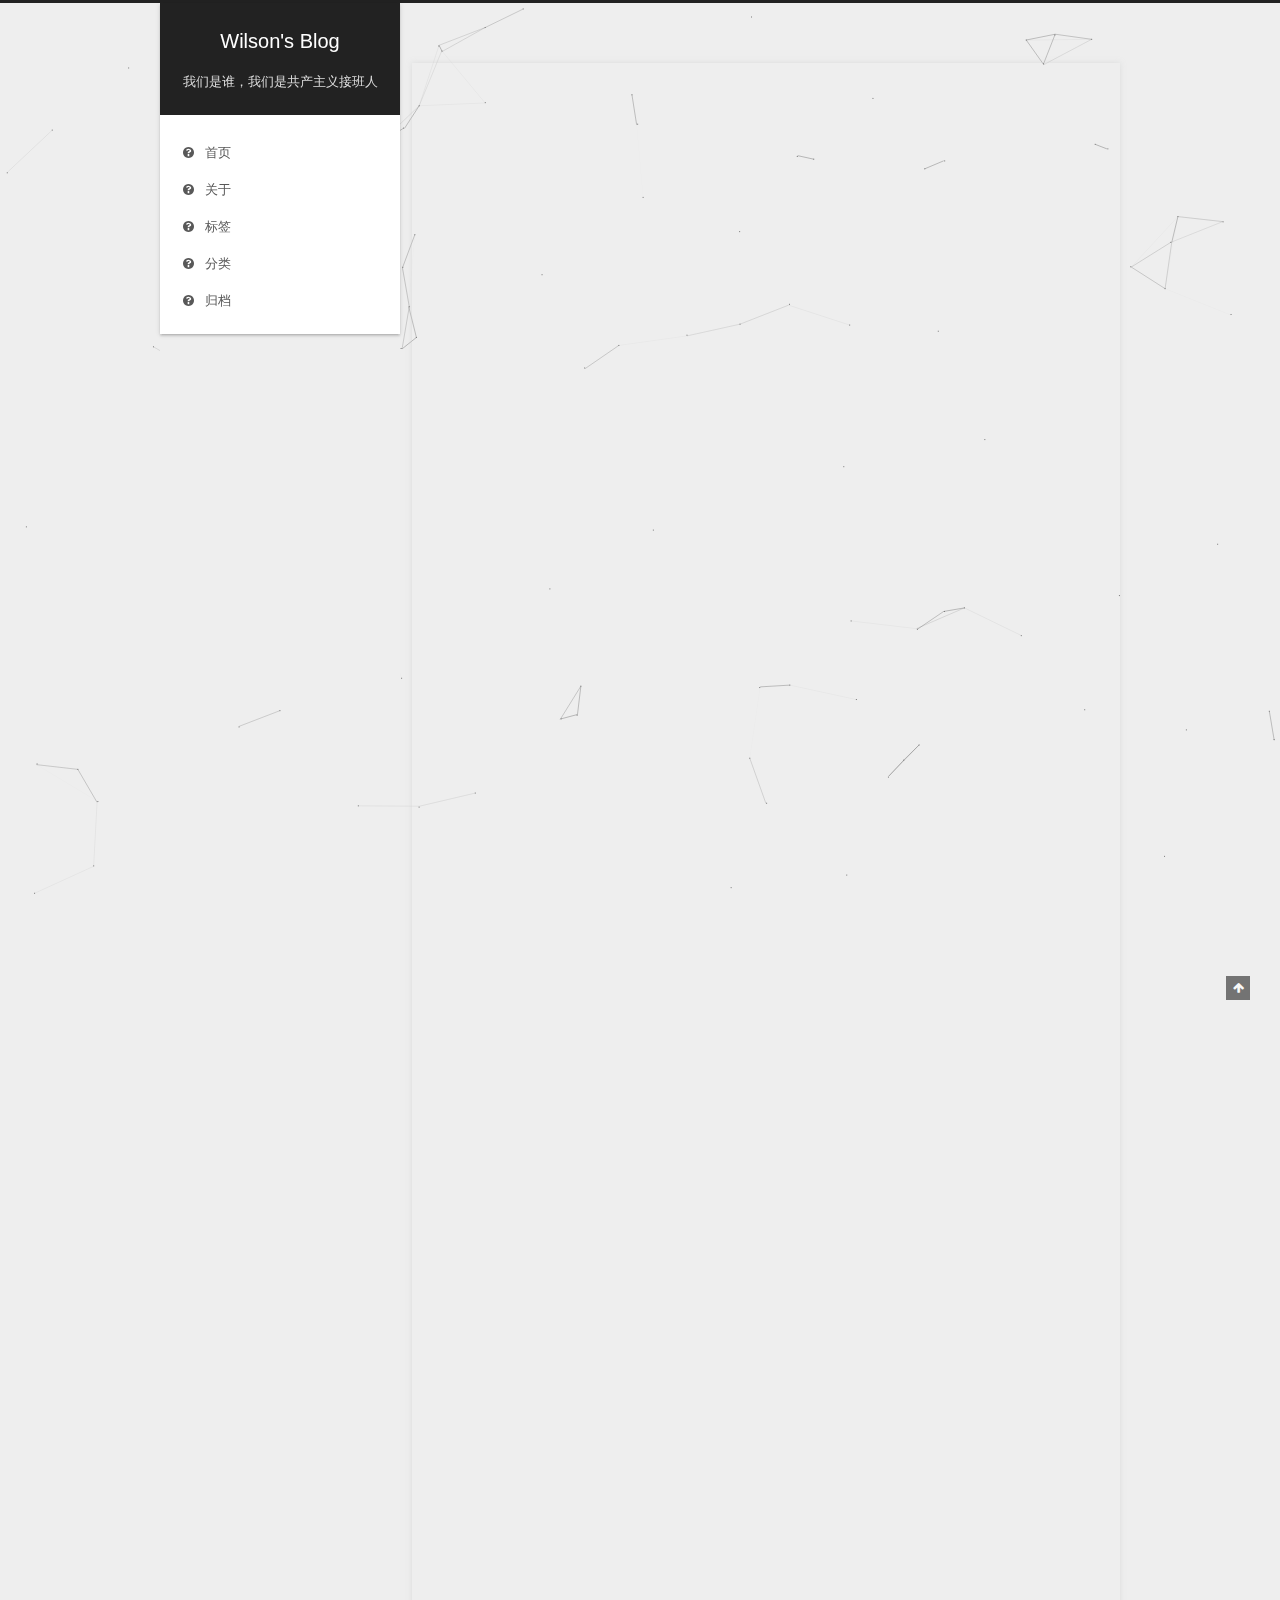
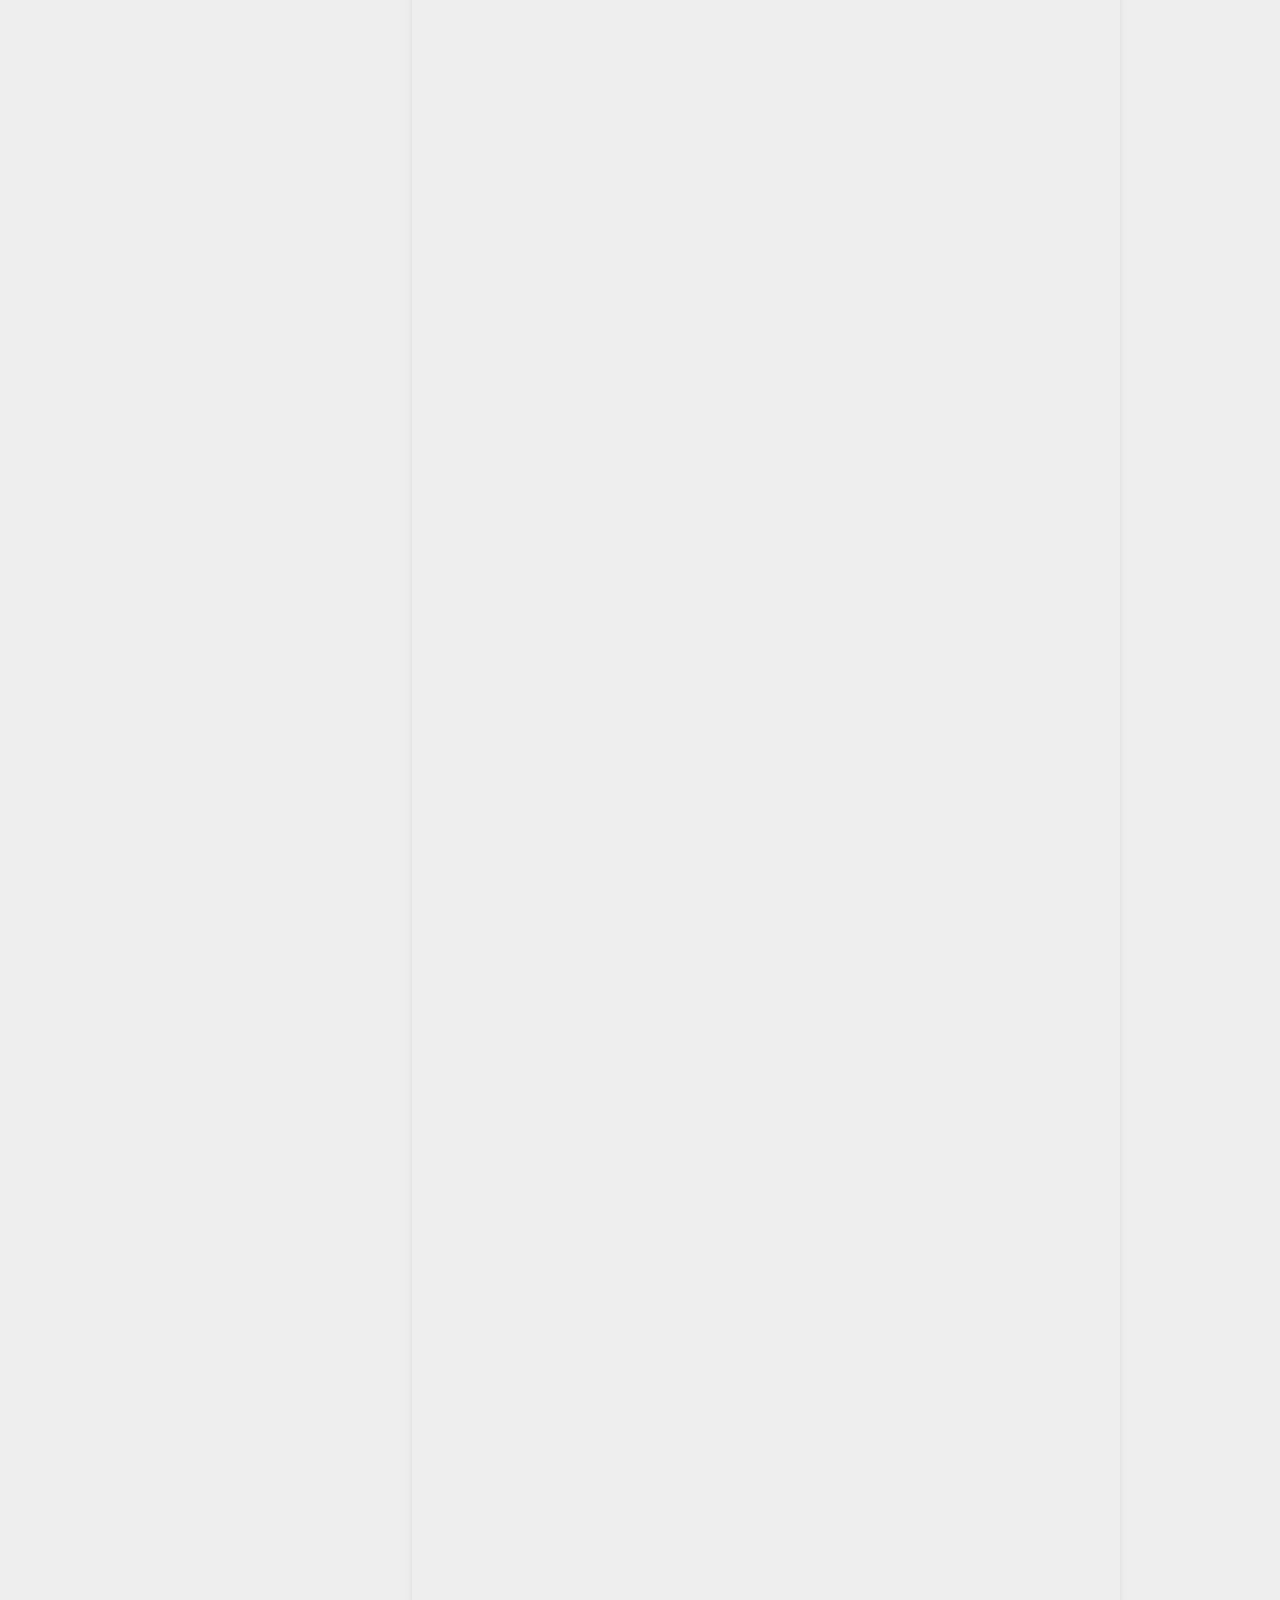
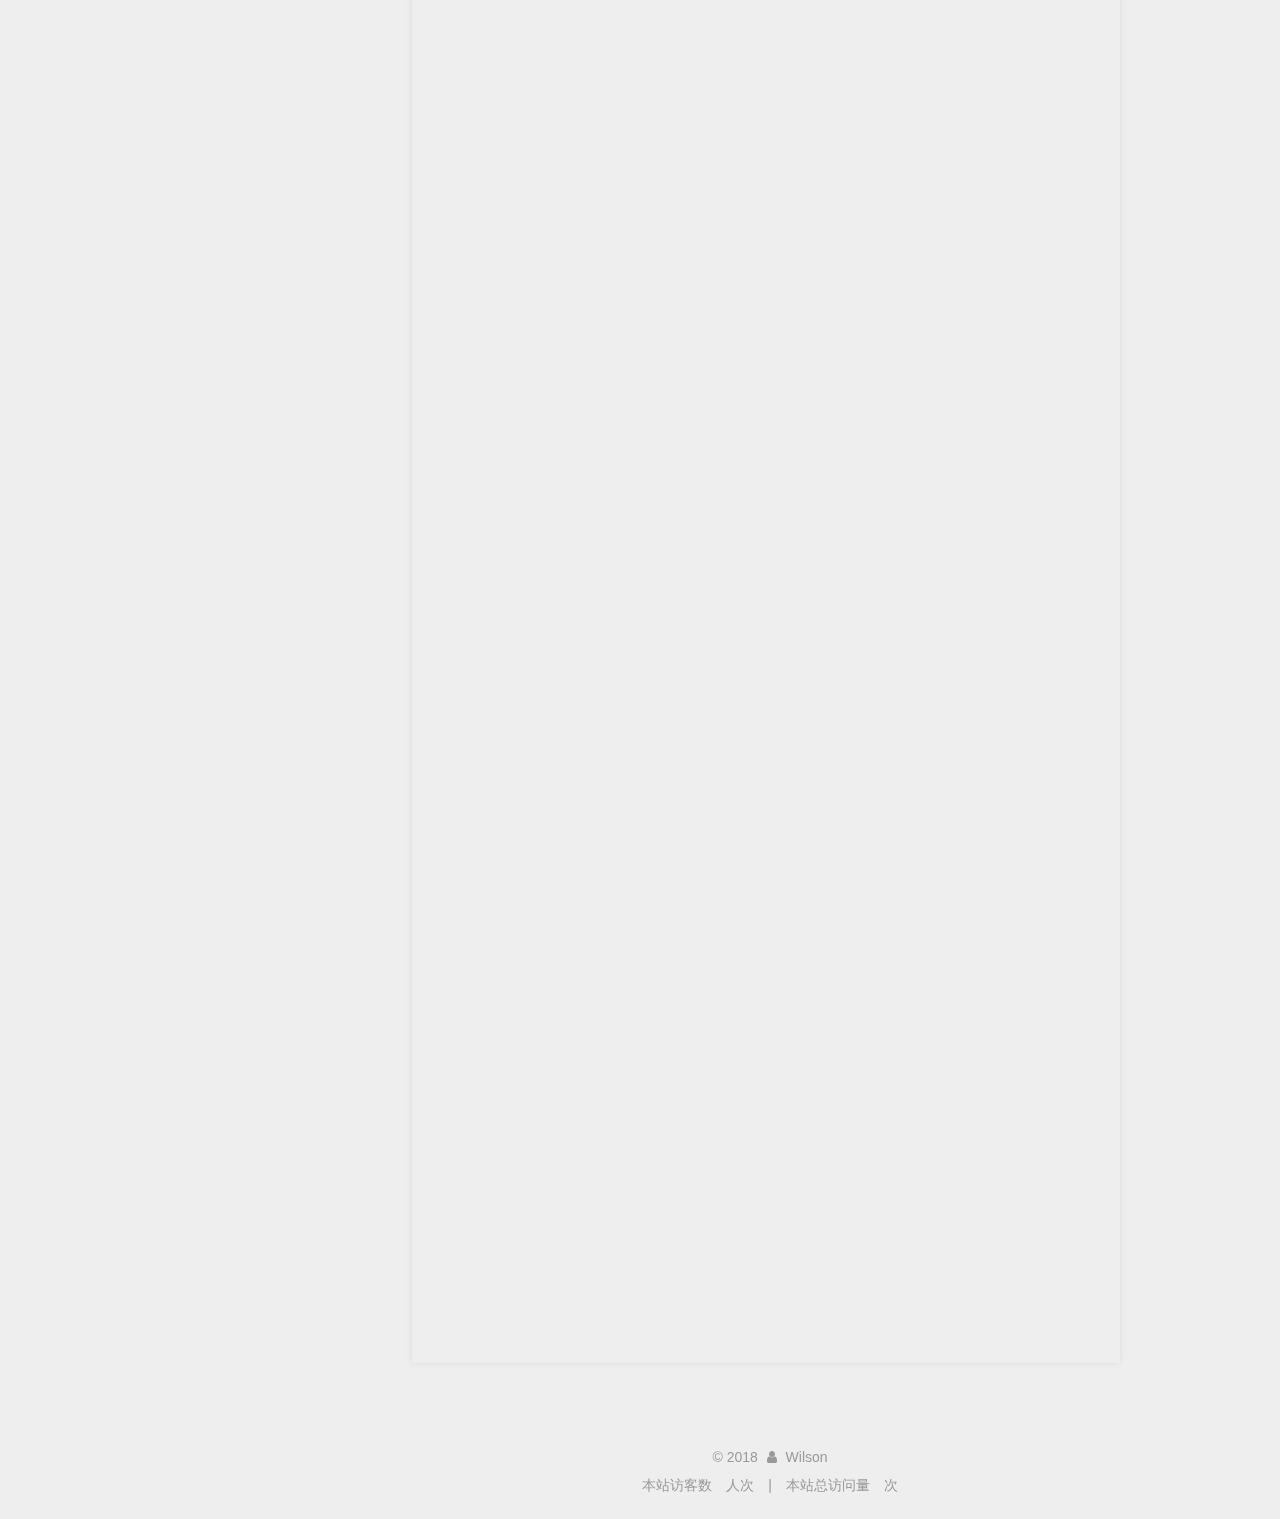
==== commit 4690d4b6: "站点更新:2018-11-02 22/44/22" ====
--- a/index.html
+++ b/index.html
@@ -1,184 +1,777 @@
 <!DOCTYPE html>
-<html>
+
+
+
+  
+
+
+<html class="theme-next gemini use-motion" lang="zh-Hans">
 <head><meta name="generator" content="Hexo 3.8.0">
-  <meta charset="utf-8">
-  
-
-  
-  <title>Hexo</title>
-  <meta name="viewport" content="width=device-width, initial-scale=1, maximum-scale=1">
-  <meta property="og:type" content="website">
-<meta property="og:title" content="Hexo">
+  <meta charset="UTF-8">
+<meta http-equiv="X-UA-Compatible" content="IE=edge">
+<meta name="viewport" content="width=device-width, initial-scale=1, maximum-scale=1">
+<meta name="theme-color" content="#222">
+
+
+
+  
+  
+    
+    
+  <script src="/lib/pace/pace.min.js?v=1.0.2"></script>
+  <link href="/lib/pace/.min.css?v=1.0.2" rel="stylesheet">
+
+
+
+
+
+
+
+<meta http-equiv="Cache-Control" content="no-transform">
+<meta http-equiv="Cache-Control" content="no-siteapp">
+
+
+
+
+
+
+
+
+
+
+
+
+
+
+
+
+  
+  
+  <link href="/lib/fancybox/source/jquery.fancybox.css?v=2.1.5" rel="stylesheet" type="text/css">
+
+
+
+
+
+
+
+<link href="/lib/font-awesome/css/font-awesome.min.css?v=4.6.2" rel="stylesheet" type="text/css">
+
+<link href="/css/main.css?v=5.1.4" rel="stylesheet" type="text/css">
+
+
+  <link rel="apple-touch-icon" sizes="180x180" href="/images/apple-touch-icon-next.png?v=5.1.4">
+
+
+  <link rel="icon" type="image/png" sizes="32x32" href="/images/favicon-32x32-next.png?v=5.1.4">
+
+
+  <link rel="icon" type="image/png" sizes="16x16" href="/images/favicon-16x16-next.png?v=5.1.4">
+
+
+  <link rel="mask-icon" href="/images/logo.svg?v=5.1.4" color="#222">
+
+
+
+
+
+  <meta name="keywords" content="Hexo, NexT">
+
+
+
+
+
+  <link rel="alternate" href="/atom.xml" title="Wilson's Blog" type="application/atom+xml">
+
+
+
+
+
+
+<meta name="description" content="共产主义接班人">
+<meta property="og:type" content="website">
+<meta property="og:title" content="Wilson&#39;s Blog">
 <meta property="og:url" content="http://yoursite.com/index.html">
-<meta property="og:site_name" content="Hexo">
-<meta property="og:locale" content="default">
+<meta property="og:site_name" content="Wilson&#39;s Blog">
+<meta property="og:description" content="共产主义接班人">
+<meta property="og:locale" content="zh-Hans">
 <meta name="twitter:card" content="summary">
-<meta name="twitter:title" content="Hexo">
-  
-    <link rel="alternate" href="/atom.xml" title="Hexo" type="application/atom+xml">
-  
-  
-    <link rel="icon" href="/favicon.png">
-  
-  
-    <link href="//fonts.googleapis.com/css?family=Source+Code+Pro" rel="stylesheet" type="text/css">
-  
-  <link rel="stylesheet" href="/css/style.css">
+<meta name="twitter:title" content="Wilson&#39;s Blog">
+<meta name="twitter:description" content="共产主义接班人">
+
+
+
+<script type="text/javascript" id="hexo.configurations">
+  var NexT = window.NexT || {};
+  var CONFIG = {
+    root: '/',
+    scheme: 'Gemini',
+    version: '5.1.4',
+    sidebar: {"position":"left","display":"post","offset":12,"b2t":false,"scrollpercent":false,"onmobile":false},
+    fancybox: true,
+    tabs: true,
+    motion: {"enable":true,"async":false,"transition":{"post_block":"fadeIn","post_header":"slideDownIn","post_body":"slideDownIn","coll_header":"slideLeftIn","sidebar":"slideUpIn"}},
+    duoshuo: {
+      userId: '0',
+      author: '博主'
+    },
+    algolia: {
+      applicationID: '',
+      apiKey: '',
+      indexName: '',
+      hits: {"per_page":10},
+      labels: {"input_placeholder":"Search for Posts","hits_empty":"We didn't find any results for the search: ${query}","hits_stats":"${hits} results found in ${time} ms"}
+    }
+  };
+</script>
+
+
+
+  <link rel="canonical" href="http://yoursite.com/">
+
+
+
+
+
+  <title>Wilson's Blog</title>
+  
+
+
+
+
+
+
+
+
 </head>
-</html>
-<body>
-  <div id="container">
-    <div id="wrap">
-      <header id="header">
-  <div id="banner"></div>
-  <div id="header-outer" class="outer">
-    <div id="header-title" class="inner">
-      <h1 id="logo-wrap">
-        <a href="/" id="logo">Hexo</a>
-      </h1>
-      
+
+<body itemscope="" itemtype="http://schema.org/WebPage" lang="zh-Hans">
+
+  
+  
+    
+  
+
+  <div class="container sidebar-position-left 
+  page-home">
+    <div class="headband"></div>
+
+    <header id="header" class="header" itemscope="" itemtype="http://schema.org/WPHeader">
+      <div class="header-inner"><div class="site-brand-wrapper">
+  <div class="site-meta ">
+    
+
+    <div class="custom-logo-site-title">
+      <a href="/" class="brand" rel="start">
+        <span class="logo-line-before"><i></i></span>
+        <span class="site-title">Wilson's Blog</span>
+        <span class="logo-line-after"><i></i></span>
+      </a>
     </div>
-    <div id="header-inner" class="inner">
-      <nav id="main-nav">
-        <a id="main-nav-toggle" class="nav-icon"></a>
-        
-          <a class="main-nav-link" href="/">Home</a>
-        
-          <a class="main-nav-link" href="/archives">Archives</a>
-        
-      </nav>
-      <nav id="sub-nav">
-        
-          <a id="nav-rss-link" class="nav-icon" href="/atom.xml" title="RSS Feed"></a>
-        
-        <a id="nav-search-btn" class="nav-icon" title="Search"></a>
-      </nav>
-      <div id="search-form-wrap">
-        <form action="//google.com/search" method="get" accept-charset="UTF-8" class="search-form"><input type="search" name="q" class="search-form-input" placeholder="Search"><button type="submit" class="search-form-submit">&#xF002;</button><input type="hidden" name="sitesearch" value="http://yoursite.com"></form>
-      </div>
+      
+        <p class="site-subtitle">我们是谁，我们是共产主义接班人</p>
+      
+  </div>
+
+  <div class="site-nav-toggle">
+    <button>
+      <span class="btn-bar"></span>
+      <span class="btn-bar"></span>
+      <span class="btn-bar"></span>
+    </button>
+  </div>
+</div>
+
+<nav class="site-nav">
+  
+
+  
+    <ul id="menu" class="menu">
+      
+        
+        <li class="menu-item menu-item-home">
+          <a href="/" rel="section">
+            
+              <i class="menu-item-icon fa fa-fw fa-question-circle"></i> <br>
+            
+            首页
+          </a>
+        </li>
+      
+        
+        <li class="menu-item menu-item-about">
+          <a href="/about/" rel="section">
+            
+              <i class="menu-item-icon fa fa-fw fa-question-circle"></i> <br>
+            
+            关于
+          </a>
+        </li>
+      
+        
+        <li class="menu-item menu-item-tags">
+          <a href="/tags/" rel="section">
+            
+              <i class="menu-item-icon fa fa-fw fa-question-circle"></i> <br>
+            
+            标签
+          </a>
+        </li>
+      
+        
+        <li class="menu-item menu-item-categories">
+          <a href="/categories/" rel="section">
+            
+              <i class="menu-item-icon fa fa-fw fa-question-circle"></i> <br>
+            
+            分类
+          </a>
+        </li>
+      
+        
+        <li class="menu-item menu-item-archives">
+          <a href="/archives/" rel="section">
+            
+              <i class="menu-item-icon fa fa-fw fa-question-circle"></i> <br>
+            
+            归档
+          </a>
+        </li>
+      
+
+      
+    </ul>
+  
+
+  
+</nav>
+
+
+
+ </div>
+    </header>
+
+    <main id="main" class="main">
+      <div class="main-inner">
+        <div class="content-wrap">
+          <div id="content" class="content">
+            
+  <section id="posts" class="posts-expand">
+    
+      
+
+  
+
+  
+  
+  
+
+  <article class="post post-type-normal" itemscope="" itemtype="http://schema.org/Article">
+  
+  
+  
+  <div class="post-block">
+    <link itemprop="mainEntityOfPage" href="http://yoursite.com/2018/11/01/跨越AppDomain边界访问对象/">
+
+    <span hidden itemprop="author" itemscope="" itemtype="http://schema.org/Person">
+      <meta itemprop="name" content="Wilson">
+      <meta itemprop="description" content="">
+      <meta itemprop="image" content="/images/avatar.jpg">
+    </span>
+
+    <span hidden itemprop="publisher" itemscope="" itemtype="http://schema.org/Organization">
+      <meta itemprop="name" content="Wilson's Blog">
+    </span>
+
+    
+      <header class="post-header">
+
+        
+        
+          <h1 class="post-title" itemprop="name headline">
+                
+                <a class="post-title-link" href="/2018/11/01/跨越AppDomain边界访问对象/" itemprop="url">跨越AppDomain边界访问对象</a></h1>
+        
+
+        <div class="post-meta">
+          <span class="post-time">
+            
+              <span class="post-meta-item-icon">
+                <i class="fa fa-calendar-o"></i>
+              </span>
+              
+                <span class="post-meta-item-text">发表于</span>
+              
+              <time title="创建于" itemprop="dateCreated datePublished" datetime="2018-11-01T14:45:17+08:00">
+                2018-11-01
+              </time>
+            
+
+            
+
+            
+          </span>
+
+          
+            <span class="post-category">
+            
+              <span class="post-meta-divider">|</span>
+            
+              <span class="post-meta-item-icon">
+                <i class="fa fa-folder-o"></i>
+              </span>
+              
+                <span class="post-meta-item-text">分类于</span>
+              
+              
+                <span itemprop="about" itemscope="" itemtype="http://schema.org/Thing">
+                  <a href="/categories/CLR-via-C/" itemprop="url" rel="index">
+                    <span itemprop="name">CLR via C#</span>
+                  </a>
+                </span>
+
+                
+                
+              
+            </span>
+          
+
+          
+            
+          
+
+          
+          
+
+          
+
+          
+
+          
+
+        </div>
+      </header>
+    
+
+    
+    
+    
+    <div class="post-body" itemprop="articleBody">
+
+      
+      
+
+      
+        
+          
+            <h1 id="跨越AppDomain边界访问对象"><a href="#跨越AppDomain边界访问对象" class="headerlink" title="跨越AppDomain边界访问对象"></a>跨越AppDomain边界访问对象</h1><h3 id="1-使用”按引用封送“进行跨AppDomain通信"><a href="#1-使用”按引用封送“进行跨AppDomain通信" class="headerlink" title="1. 使用”按引用封送“进行跨AppDomain通信"></a>1. 使用”按引用封送“进行跨AppDomain通信</h3><hr>
+<p>代码：</p>
+<figure class="highlight plain"><table><tr><td class="gutter"><pre><span class="line">1</span><br><span class="line">2</span><br><span class="line">3</span><br><span class="line">4</span><br><span class="line">5</span><br><span class="line">6</span><br><span class="line">7</span><br><span class="line">8</span><br><span class="line">9</span><br><span class="line">10</span><br><span class="line">11</span><br><span class="line">12</span><br><span class="line">13</span><br><span class="line">14</span><br><span class="line">15</span><br><span class="line">16</span><br><span class="line">17</span><br><span class="line">18</span><br><span class="line">19</span><br><span class="line">20</span><br><span class="line">21</span><br><span class="line">22</span><br><span class="line">23</span><br><span class="line">24</span><br><span class="line">25</span><br><span class="line">26</span><br><span class="line">27</span><br><span class="line">28</span><br><span class="line">29</span><br><span class="line">30</span><br><span class="line">31</span><br><span class="line">32</span><br><span class="line">33</span><br><span class="line">34</span><br><span class="line">35</span><br><span class="line">36</span><br><span class="line">37</span><br><span class="line">38</span><br><span class="line">39</span><br><span class="line">40</span><br><span class="line">41</span><br><span class="line">42</span><br><span class="line">43</span><br></pre></td><td class="code"><pre><span class="line">// 获取AppDomain引用（“调用线程”当前正在该AppDomain中执行）</span><br><span class="line">AppDomain adCallingThreadDomain = Thread.GetDomain();</span><br><span class="line"></span><br><span class="line">// 每个AppDomain都分配了友好字符串名称（调试）</span><br><span class="line">String callingDomianName = adCallingThreadDomain.FriendlyName;</span><br><span class="line">Console.WriteLine($&quot;Friendly Name: &#123;callingDomianName&#125;&quot;);</span><br><span class="line"></span><br><span class="line">// 获取并显示AppDoMain中包含了“Main”方法的程序集</span><br><span class="line">String exeAssembly = Assembly.GetEntryAssembly().FullName;</span><br><span class="line">Console.WriteLine($&quot;Main Assembly: &#123;exeAssembly&#125;&quot;);</span><br><span class="line"></span><br><span class="line">// *** DEMO 1: 使用Marshal-by-Reference进行跨AppDomain通信 ***</span><br><span class="line">Console.WriteLine($&quot;&#123;Environment.NewLine&#125;Demo #1&quot;);</span><br><span class="line"></span><br><span class="line">// 新建一个AppDomain（从当前AppDomain继承安全性和配置）</span><br><span class="line">var ad2 = AppDomain.CreateDomain(&quot;AD #2&quot;, null, null);</span><br><span class="line"></span><br><span class="line">// 将我们的程序集加载到新的AppDoaming中，构造一个对象，</span><br><span class="line">// 把它封送回我们的AppDomain中（实际得到对一个代理的引用）</span><br><span class="line">var mbrt = (MarshalByRefType) ad2.CreateInstanceAndUnwrap(exeAssembly,typeof(MarshalByRefType).FullName);</span><br><span class="line">Console.WriteLine($&quot;Type: &#123;mbrt.GetType()&#125;&quot;); //CLR在类型上撒谎了</span><br><span class="line"></span><br><span class="line">// 证明得到的是对一个代理对象的引用</span><br><span class="line">Console.WriteLine($&quot;Is Proxy: &#123;RemotingServices.IsTransparentProxy(mbrt)&#125;&quot;);</span><br><span class="line"></span><br><span class="line">// 看起来像是在MarshalByRefType上调用一个方法，实则不然，我们是在代理类型上调用一个方法，</span><br><span class="line">// 代理使线程切换到拥有对象的那个AppDomain，并在真实对象上调用这个方法</span><br><span class="line">mbrt.SomeMethod();</span><br><span class="line"></span><br><span class="line">//卸载AppDomain</span><br><span class="line">AppDomain.Unload(ad2);</span><br><span class="line"></span><br><span class="line">// mbrt引用一个有效的代理对象；代理对象引用一个无效的AppDomain</span><br><span class="line">try</span><br><span class="line">&#123;</span><br><span class="line">    // 在代理类型上调用一个方法。AppDomain无效，造成抛出异常</span><br><span class="line">    mbrt.SomeMethod();</span><br><span class="line">    Console.WriteLine(&quot;Successful call.&quot;);</span><br><span class="line">&#125;</span><br><span class="line">catch (AppDomainUnloadedException e)</span><br><span class="line">&#123;</span><br><span class="line">    Console.WriteLine(&quot;Failed call.&quot;);</span><br><span class="line">&#125;</span><br></pre></td></tr></table></figure>
+<p>解析：</p>
+<ol>
+<li>通过CreateDomain创建一个名叫”AD #2”的AppDomain，从当前AppDomain继承安全性和配置设置</li>
+<li>将程序集加载到新的AppDomain中，通过新的AppDomain中的程序集创建MarshalByRefType的实例，并返回对MarshalByRefType的引用（由于CLR不允许一个AppDomain中的变量引用另一个AppDomain中创建的对象，所以从CreateInstanceAndUnwrap返回的对象实际不是CreateInstanceAndUnwrap类型的实例）</li>
+<li>由于mbrt变量引用一个代理对象，所以会调用代理对象的SomeMethod方法。代理的实现利用代理对象中的信息字段，将调用线程从默认的AppDomain切换至新的AppDomain中，正式的SomeMethod方法返回后，会返回至代理的SomeMethod方法，后者会将线程切换回默认的AppDomain中</li>
+<li>通过调用Unload方法卸指定的AppDomain，并强行执行一次垃圾回收，以释放由卸载的AppDomain中的代码创建的所有对象</li>
+<li>当AppDomain试图使用代理对象调用SomeMethod方法时，会抛出一个AppDomainUnloadedException异常（虽然mbrt对象仍引用一个有效的代理对象，但代理对象不再引用一个有效的AppDomain）</li>
+</ol>
+<p>输出：</p>
+<p><img src="./1-1.PNG" alt="1-1"></p>
+<h3 id="2-使用”按值封送“进行跨AppDomain通信"><a href="#2-使用”按值封送“进行跨AppDomain通信" class="headerlink" title="2. 使用”按值封送“进行跨AppDomain通信"></a>2. 使用”按值封送“进行跨AppDomain通信</h3><hr>
+<p>代码：</p>
+<figure class="highlight plain"><table><tr><td class="gutter"><pre><span class="line">1</span><br><span class="line">2</span><br><span class="line">3</span><br><span class="line">4</span><br><span class="line">5</span><br><span class="line">6</span><br><span class="line">7</span><br><span class="line">8</span><br><span class="line">9</span><br><span class="line">10</span><br><span class="line">11</span><br><span class="line">12</span><br><span class="line">13</span><br><span class="line">14</span><br><span class="line">15</span><br><span class="line">16</span><br><span class="line">17</span><br><span class="line">18</span><br><span class="line">19</span><br><span class="line">20</span><br><span class="line">21</span><br><span class="line">22</span><br><span class="line">23</span><br><span class="line">24</span><br><span class="line">25</span><br><span class="line">26</span><br><span class="line">27</span><br><span class="line">28</span><br><span class="line">29</span><br><span class="line">30</span><br><span class="line">31</span><br><span class="line">32</span><br><span class="line">33</span><br></pre></td><td class="code"><pre><span class="line">// *** DEMO 2: 使用Marshal-by-Value进行跨AppDomain通信 ***</span><br><span class="line">Console.WriteLine($&quot;&#123;Environment.NewLine&#125;Demo #2&quot;);</span><br><span class="line"></span><br><span class="line">// 新建一个AppDomain（从当前AppDomain继承安全性和配置）</span><br><span class="line">ad2 = AppDomain.CreateDomain(&quot;AD #2&quot;, null, null);</span><br><span class="line"></span><br><span class="line">// 将我们的程序集加载到新的AppDoaming中，构造一个对象，</span><br><span class="line">// 把它封送回我们的AppDomain中（实际得到对一个代理的引用）</span><br><span class="line">mbrt = (MarshalByRefType) ad2.CreateInstanceAndUnwrap(exeAssembly, typeof(MarshalByRefType).FullName);</span><br><span class="line"></span><br><span class="line">// 对象的方法返回所返回对象的副本</span><br><span class="line">// 对象按值（而非按引用）封送</span><br><span class="line">var mbvt = mbrt.MethodWithReturn();</span><br><span class="line"></span><br><span class="line">// 证明得到的不是对一个代理对象的引用</span><br><span class="line">Console.WriteLine($&quot;Is Proxy: &#123;RemotingServices.IsTransparentProxy(mbvt)&#125;&quot;);</span><br><span class="line"></span><br><span class="line">// 看起来是在MarshalByValType上调用一个方法，实际也是如此</span><br><span class="line">Console.WriteLine($&quot;Returned object created &#123;mbvt.ToString()&#125;&quot;);</span><br><span class="line"></span><br><span class="line">// 卸载新的AppDomain</span><br><span class="line">AppDomain.Unload(ad2);</span><br><span class="line"></span><br><span class="line">try</span><br><span class="line">&#123;</span><br><span class="line">    // 我们是在对象上调用一个方法：不会抛出异常</span><br><span class="line">    Console.WriteLine($&quot;Returned object created &#123;mbvt.ToString()&#125;&quot;);</span><br><span class="line">    Console.WriteLine($&quot;Successful call.&quot;);</span><br><span class="line">&#125;</span><br><span class="line">catch (AppDomainUnloadedException e)</span><br><span class="line">&#123;</span><br><span class="line">    Console.WriteLine($&quot;Failed call.&quot;);</span><br><span class="line">&#125;</span><br></pre></td></tr></table></figure>
+<p>解析：</p>
+<ol>
+<li>通过CreateDomain创建一个名叫”AD #2”的AppDomain，从当前AppDomain继承安全性和配置设置</li>
+<li>将程序集加载到新的AppDomain中，通过新的AppDomain中的程序集创建MarshalByRefType的实例，并返回对MarshalByRefType的引用（由于CLR不允许一个AppDomain中的变量引用另一个AppDomain中创建的对象，所以从CreateInstanceAndUnwrap返回的对象实际不是CreateInstanceAndUnwrap类型的实例）</li>
+<li>代理调用MethodWithReturn方法在新的AppDomain中创建MarshByValType类型的实例，并将一个对象引用返回给默认AppDomain（由于MarshByValType类型不从MarshalByRefObject派生，所以对象不能按引用跨AppDomain边界进行封送；由于定义了Serializable特性，所以MethodWithReturn方法能按值封送对象）</li>
+<li>通过调用Unload方法卸指定的AppDomain，并强行执行一次垃圾回收，以释放由卸载的AppDomain中的代码创建的所有对象</li>
+<li>由于程序使用真实对象调用ToString方法，所以会调用这个方法的真实实现，线程不会再AppDomain中切换</li>
+</ol>
+<p>输出：</p>
+<p><img src="./1-2.PNG" alt="1-2"></p>
+<h3 id="3-使用不可封送的类型跨AppDomain通信"><a href="#3-使用不可封送的类型跨AppDomain通信" class="headerlink" title="3. 使用不可封送的类型跨AppDomain通信"></a>3. 使用不可封送的类型跨AppDomain通信</h3><hr>
+<p>代码：</p>
+<figure class="highlight plain"><table><tr><td class="gutter"><pre><span class="line">1</span><br><span class="line">2</span><br><span class="line">3</span><br><span class="line">4</span><br><span class="line">5</span><br><span class="line">6</span><br><span class="line">7</span><br><span class="line">8</span><br><span class="line">9</span><br><span class="line">10</span><br><span class="line">11</span><br><span class="line">12</span><br></pre></td><td class="code"><pre><span class="line">// *** DEMO 3: 使用不可封送的类型进行跨AppDomain通信 ***</span><br><span class="line">Console.WriteLine($&quot;&#123;Environment.NewLine&#125;Demo #3&quot;);</span><br><span class="line"></span><br><span class="line">// 新建一个AppDomain（从当前AppDomain继承安全性和配置）</span><br><span class="line">ad2 = AppDomain.CreateDomain(&quot;AD #2&quot;, null, null);</span><br><span class="line"></span><br><span class="line">// 将我们的程序集加载到新的AppDoaming中，构造一个对象，</span><br><span class="line">// 把它封送回我们的AppDomain中（实际得到对一个代理的引用）</span><br><span class="line">mbrt = (MarshalByRefType)ad2.CreateInstanceAndUnwrap(exeAssembly,typeof(MarshalByRefType).FullName);</span><br><span class="line"></span><br><span class="line">// 对象的方法返回一个不可封送的对象：抛出异常</span><br><span class="line">var nmt = mbrt.MethodArgAndReturn(callingDomianName);</span><br></pre></td></tr></table></figure>
+<p>解析：</p>
+<ol>
+<li><p>通过CreateDomain创建一个名叫”AD #2”的AppDomain，从当前AppDomain继承安全性和配置设置</p>
+</li>
+<li><p>将程序集加载到新的AppDomain中，通过新的AppDomain中的程序集创建MarshalByRefType的实例，并返回对MarshalByRefType的引用（由于CLR不允许一个AppDomain中的变量引用另一个AppDomain中创建的对象，所以从CreateInstanceAndUnwrap返回的对象实际不是CreateInstanceAndUnwrap类型的实例）</p>
+</li>
+<li><p>mbrt调用MethodArgAndReturn方法创建了一个NonMarshalableType对象，由于NonMarshalableType对象没有从MarshalByRefObject派生也没有用Serializable定制特性进行标记，所以MethodArgAndReturn不能按引用或按值封送对象，导致MethodArgAndReturn方法抛出一个SerializationException异常（由于CLR的优化String对象不会真的生成副本，只是传递了一个引用）</p>
+</li>
+</ol>
+<p>输出：</p>
+<p><img src="./1-3.PNG" alt=""></p>
+
+          
+        
+      
+    </div>
+    
+    
+    
+
+    
+
+    
+
+    
+
+    <footer class="post-footer">
+      
+
+      
+
+      
+
+      
+      
+        <div class="post-eof"></div>
+      
+    </footer>
+  </div>
+  
+  
+  
+  <div>
+    
+  </div>
+  </article>
+
+
+    
+  </section>
+
+  
+
+
+          </div>
+          
+
+
+          
+
+        </div>
+        
+          
+  
+  <div class="sidebar-toggle">
+    <div class="sidebar-toggle-line-wrap">
+      <span class="sidebar-toggle-line sidebar-toggle-line-first"></span>
+      <span class="sidebar-toggle-line sidebar-toggle-line-middle"></span>
+      <span class="sidebar-toggle-line sidebar-toggle-line-last"></span>
     </div>
   </div>
-</header>
-      <div class="outer">
-        <section id="main">
-  
-    <article id="post-hello-world" class="article article-type-post" itemscope="" itemprop="blogPost">
-  <div class="article-meta">
-    <a href="/2018/11/02/hello-world/" class="article-date">
-  <time datetime="2018-11-02T12:01:52.416Z" itemprop="datePublished">2018-11-02</time>
-</a>
-    
+
+  <aside id="sidebar" class="sidebar">
+    
+    <div class="sidebar-inner">
+
+      
+
+      
+
+      <section class="site-overview-wrap sidebar-panel sidebar-panel-active">
+        <div class="site-overview">
+          <div class="site-author motion-element" itemprop="author" itemscope="" itemtype="http://schema.org/Person">
+            
+              <img class="site-author-image" itemprop="image" src="/images/avatar.jpg" alt="Wilson">
+            
+              <p class="site-author-name" itemprop="name">Wilson</p>
+              <p class="site-description motion-element" itemprop="description">共产主义接班人</p>
+          </div>
+
+          <nav class="site-state motion-element">
+
+            
+              <div class="site-state-item site-state-posts">
+              
+                <a href="/archives/">
+              
+                  <span class="site-state-item-count">1</span>
+                  <span class="site-state-item-name">日志</span>
+                </a>
+              </div>
+            
+
+            
+              
+              
+              <div class="site-state-item site-state-categories">
+                <a href="/categories/index.html">
+                  <span class="site-state-item-count">1</span>
+                  <span class="site-state-item-name">分类</span>
+                </a>
+              </div>
+            
+
+            
+              
+              
+              <div class="site-state-item site-state-tags">
+                <a href="/tags/index.html">
+                  <span class="site-state-item-count">2</span>
+                  <span class="site-state-item-name">标签</span>
+                </a>
+              </div>
+            
+
+          </nav>
+
+          
+            <div class="feed-link motion-element">
+              <a href="/atom.xml" rel="alternate">
+                <i class="fa fa-rss"></i>
+                RSS
+              </a>
+            </div>
+          
+
+          
+
+          
+          
+
+          
+          
+
+          
+
+        </div>
+      </section>
+
+      
+
+      
+
+    </div>
+  </aside>
+
+
+        
+      </div>
+    </main>
+
+    <footer id="footer" class="footer">
+      <div class="footer-inner">
+        <div class="copyright">&copy; <span itemprop="copyrightYear">2018</span>
+  <span class="with-love">
+    <i class="fa fa-user"></i>
+  </span>
+  <span class="author" itemprop="copyrightHolder">Wilson</span>
+
+  
+</div>
+
+<!--
+
+  <div class="powered-by">由 <a class="theme-link" target="_blank" href="https://hexo.io">Hexo</a> 强力驱动</div>
+
+
+
+  <span class="post-meta-divider">|</span>
+
+
+
+  <div class="theme-info">主题 &mdash; <a class="theme-link" target="_blank" href="https://github.com/iissnan/hexo-theme-next">NexT.Gemini</a> v5.1.4</div>
+
+-->
+
+
+
+        
+<div class="busuanzi-count">
+  <script async src="https://dn-lbstatics.qbox.me/busuanzi/2.3/busuanzi.pure.mini.js"></script>
+
+  
+    <span class="site-uv">
+      本站访客数
+      <span class="busuanzi-value" id="busuanzi_value_site_uv"></span>
+      人次
+    </span>
+  
+
+  
+    <span class="site-pv">
+      本站总访问量
+      <span class="busuanzi-value" id="busuanzi_value_site_pv"></span>
+      次
+    </span>
+  
+</div>
+
+
+
+
+
+
+
+
+        
+      </div>
+    </footer>
+
+    
+      <div class="back-to-top">
+        <i class="fa fa-arrow-up"></i>
+        
+      </div>
+    
+
+    
+
   </div>
-  <div class="article-inner">
-    
-    
-      <header class="article-header">
-        
-  
-    <h1 itemprop="name">
-      <a class="article-title" href="/2018/11/02/hello-world/">Hello World</a>
-    </h1>
-  
-
-      </header>
-    
-    <div class="article-entry" itemprop="articleBody">
-      
-        <p>Welcome to <a href="https://hexo.io/" target="_blank" rel="noopener">Hexo</a>! This is your very first post. Check <a href="https://hexo.io/docs/" target="_blank" rel="noopener">documentation</a> for more info. If you get any problems when using Hexo, you can find the answer in <a href="https://hexo.io/docs/troubleshooting.html" target="_blank" rel="noopener">troubleshooting</a> or you can ask me on <a href="https://github.com/hexojs/hexo/issues" target="_blank" rel="noopener">GitHub</a>.</p>
-<h2 id="Quick-Start"><a href="#Quick-Start" class="headerlink" title="Quick Start"></a>Quick Start</h2><h3 id="Create-a-new-post"><a href="#Create-a-new-post" class="headerlink" title="Create a new post"></a>Create a new post</h3><figure class="highlight bash"><table><tr><td class="gutter"><pre><span class="line">1</span><br></pre></td><td class="code"><pre><span class="line">$ hexo new <span class="string">"My New Post"</span></span><br></pre></td></tr></table></figure>
-<p>More info: <a href="https://hexo.io/docs/writing.html" target="_blank" rel="noopener">Writing</a></p>
-<h3 id="Run-server"><a href="#Run-server" class="headerlink" title="Run server"></a>Run server</h3><figure class="highlight bash"><table><tr><td class="gutter"><pre><span class="line">1</span><br></pre></td><td class="code"><pre><span class="line">$ hexo server</span><br></pre></td></tr></table></figure>
-<p>More info: <a href="https://hexo.io/docs/server.html" target="_blank" rel="noopener">Server</a></p>
-<h3 id="Generate-static-files"><a href="#Generate-static-files" class="headerlink" title="Generate static files"></a>Generate static files</h3><figure class="highlight bash"><table><tr><td class="gutter"><pre><span class="line">1</span><br></pre></td><td class="code"><pre><span class="line">$ hexo generate</span><br></pre></td></tr></table></figure>
-<p>More info: <a href="https://hexo.io/docs/generating.html" target="_blank" rel="noopener">Generating</a></p>
-<h3 id="Deploy-to-remote-sites"><a href="#Deploy-to-remote-sites" class="headerlink" title="Deploy to remote sites"></a>Deploy to remote sites</h3><figure class="highlight bash"><table><tr><td class="gutter"><pre><span class="line">1</span><br></pre></td><td class="code"><pre><span class="line">$ hexo deploy</span><br></pre></td></tr></table></figure>
-<p>More info: <a href="https://hexo.io/docs/deployment.html" target="_blank" rel="noopener">Deployment</a></p>
-
-      
-    </div>
-    <footer class="article-footer">
-      <a data-url="http://yoursite.com/2018/11/02/hello-world/" data-id="cjnzz0ird0000xcvh9fylseuu" class="article-share-link">Share</a>
-      
-      
-    </footer>
-  </div>
-  
-</article>
-
-
-  
-
-
-</section>
-        
-          <aside id="sidebar">
-  
-    
-
-  
-    
-
-  
-    
-  
-    
-  <div class="widget-wrap">
-    <h3 class="widget-title">Archives</h3>
-    <div class="widget">
-      <ul class="archive-list"><li class="archive-list-item"><a class="archive-list-link" href="/archives/2018/11/">November 2018</a></li></ul>
-    </div>
-  </div>
-
-
-  
-    
-  <div class="widget-wrap">
-    <h3 class="widget-title">Recent Posts</h3>
-    <div class="widget">
-      <ul>
-        
-          <li>
-            <a href="/2018/11/02/hello-world/">Hello World</a>
-          </li>
-        
-      </ul>
-    </div>
-  </div>
-
-  
-</aside>
-        
-      </div>
-      <footer id="footer">
-  
-  <div class="outer">
-    <div id="footer-info" class="inner">
-      &copy; 2018 John Doe<br>
-      Powered by <a href="http://hexo.io/" target="_blank">Hexo</a>
-    </div>
-  </div>
-</footer>
-    </div>
-    <nav id="mobile-nav">
-  
-    <a href="/" class="mobile-nav-link">Home</a>
-  
-    <a href="/archives" class="mobile-nav-link">Archives</a>
-  
-</nav>
-    
-
-<script src="//ajax.googleapis.com/ajax/libs/jquery/2.0.3/jquery.min.js"></script>
-
-
-  <link rel="stylesheet" href="/fancybox/jquery.fancybox.css">
-  <script src="/fancybox/jquery.fancybox.pack.js"></script>
-
-
-<script src="/js/script.js"></script>
-
-
-
-  </div>
+
+  
+
+<script type="text/javascript">
+  if (Object.prototype.toString.call(window.Promise) !== '[object Function]') {
+    window.Promise = null;
+  }
+</script>
+
+
+
+
+
+
+
+
+
+  
+
+
+  
+
+
+
+
+
+
+
+
+
+
+
+  
+  
+    <script type="text/javascript" src="/lib/jquery/index.js?v=2.1.3"></script>
+  
+
+  
+  
+    <script type="text/javascript" src="/lib/fastclick/lib/fastclick.min.js?v=1.0.6"></script>
+  
+
+  
+  
+    <script type="text/javascript" src="/lib/jquery_lazyload/jquery.lazyload.js?v=1.9.7"></script>
+  
+
+  
+  
+    <script type="text/javascript" src="/lib/velocity/velocity.min.js?v=1.2.1"></script>
+  
+
+  
+  
+    <script type="text/javascript" src="/lib/velocity/velocity.ui.min.js?v=1.2.1"></script>
+  
+
+  
+  
+    <script type="text/javascript" src="/lib/fancybox/source/jquery.fancybox.pack.js?v=2.1.5"></script>
+  
+
+  
+  
+    <script type="text/javascript" src="/lib/canvas-nest/canvas-nest.min.js"></script>
+  
+
+
+  
+
+
+  <script type="text/javascript" src="/js/src/utils.js?v=5.1.4"></script>
+
+  <script type="text/javascript" src="/js/src/motion.js?v=5.1.4"></script>
+
+
+
+  
+  
+
+
+  <script type="text/javascript" src="/js/src/affix.js?v=5.1.4"></script>
+
+  <script type="text/javascript" src="/js/src/schemes/pisces.js?v=5.1.4"></script>
+
+
+
+  
+
+  
+
+
+  <script type="text/javascript" src="/js/src/bootstrap.js?v=5.1.4"></script>
+
+
+
+  
+
+
+  
+
+
+
+
+	
+
+
+
+
+
+  
+
+
+
+
+
+  
+
+
+
+
+
+
+
+
+
+
+
+
+  
+
+
+
+
+
+  
+
+  
+
+  
+
+  
+  
+
+  
+
+  
+
+  
+
 </body>
-</html>+</html>
--- a/css/main.css
+++ b/css/main.css
@@ -0,0 +1,3167 @@
+/* normalize.css v3.0.2 | MIT License | git.io/normalize */
+html {
+  font-family: sans-serif; /* 1 */
+  -ms-text-size-adjust: 100%; /* 2 */
+  -webkit-text-size-adjust: 100%; /* 2 */
+}
+body {
+  margin: 0;
+}
+article,
+aside,
+details,
+figcaption,
+figure,
+footer,
+header,
+hgroup,
+main,
+menu,
+nav,
+section,
+summary {
+  display: block;
+}
+audio,
+canvas,
+progress,
+video {
+  display: inline-block; /* 1 */
+  vertical-align: baseline; /* 2 */
+}
+audio:not([controls]) {
+  display: none;
+  height: 0;
+}
+[hidden],
+template {
+  display: none;
+}
+a {
+  background-color: transparent;
+}
+a:active,
+a:hover {
+  outline: 0;
+}
+abbr[title] {
+  border-bottom: 1px dotted;
+}
+b,
+strong {
+  font-weight: bold;
+}
+dfn {
+  font-style: italic;
+}
+h1 {
+  font-size: 2em;
+  margin: 0.67em 0;
+}
+mark {
+  background: #ff0;
+  color: #000;
+}
+small {
+  font-size: 80%;
+}
+sub,
+sup {
+  font-size: 75%;
+  line-height: 0;
+  position: relative;
+  vertical-align: baseline;
+}
+sup {
+  top: -0.5em;
+}
+sub {
+  bottom: -0.25em;
+}
+img {
+  border: 0;
+}
+svg:not(:root) {
+  overflow: hidden;
+}
+figure {
+  margin: 1em 40px;
+}
+hr {
+  -moz-box-sizing: content-box;
+  box-sizing: content-box;
+  height: 0;
+}
+pre {
+  overflow: auto;
+}
+code,
+kbd,
+pre,
+samp {
+  font-family: monospace, monospace;
+  font-size: 1em;
+}
+button,
+input,
+optgroup,
+select,
+textarea {
+  color: inherit; /* 1 */
+  font: inherit; /* 2 */
+  margin: 0; /* 3 */
+}
+button {
+  overflow: visible;
+}
+button,
+select {
+  text-transform: none;
+}
+button,
+html input[type="button"],
+input[type="reset"],
+input[type="submit"] {
+  -webkit-appearance: button; /* 2 */
+  cursor: pointer; /* 3 */
+}
+button[disabled],
+html input[disabled] {
+  cursor: default;
+}
+button::-moz-focus-inner,
+input::-moz-focus-inner {
+  border: 0;
+  padding: 0;
+}
+input {
+  line-height: normal;
+}
+input[type="checkbox"],
+input[type="radio"] {
+  box-sizing: border-box; /* 1 */
+  padding: 0; /* 2 */
+}
+input[type="number"]::-webkit-inner-spin-button,
+input[type="number"]::-webkit-outer-spin-button {
+  height: auto;
+}
+input[type="search"] {
+  -webkit-appearance: textfield; /* 1 */
+  -moz-box-sizing: content-box;
+  -webkit-box-sizing: content-box; /* 2 */
+  box-sizing: content-box;
+}
+input[type="search"]::-webkit-search-cancel-button,
+input[type="search"]::-webkit-search-decoration {
+  -webkit-appearance: none;
+}
+fieldset {
+  border: 1px solid #c0c0c0;
+  margin: 0 2px;
+  padding: 0.35em 0.625em 0.75em;
+}
+legend {
+  border: 0; /* 1 */
+  padding: 0; /* 2 */
+}
+textarea {
+  overflow: auto;
+}
+optgroup {
+  font-weight: bold;
+}
+table {
+  border-collapse: collapse;
+  border-spacing: 0;
+}
+td,
+th {
+  padding: 0;
+}
+::selection {
+  background: #262a30;
+  color: #fff;
+}
+body {
+  position: relative;
+  font-family: 'Lato', "PingFang SC", "Microsoft YaHei", sans-serif;
+  font-size: 14px;
+  line-height: 2;
+  color: #555;
+  background: #eee;
+}
+@media (max-width: 767px) {
+  body {
+    padding-right: 0 !important;
+  }
+}
+@media (min-width: 768px) and (max-width: 991px) {
+  body {
+    padding-right: 0 !important;
+  }
+}
+@media (min-width: 1600px) {
+  body {
+    font-size: 16px;
+  }
+}
+h1,
+h2,
+h3,
+h4,
+h5,
+h6 {
+  margin: 0;
+  padding: 0;
+  font-weight: bold;
+  line-height: 1.5;
+  font-family: 'Lato', "PingFang SC", "Microsoft YaHei", sans-serif;
+}
+h2,
+h3,
+h4,
+h5,
+h6 {
+  margin: 20px 0 15px;
+}
+h1 {
+  font-size: 22px;
+}
+@media (max-width: 767px) {
+  h1 {
+    font-size: 18px;
+  }
+}
+h2 {
+  font-size: 20px;
+}
+@media (max-width: 767px) {
+  h2 {
+    font-size: 16px;
+  }
+}
+h3 {
+  font-size: 18px;
+}
+@media (max-width: 767px) {
+  h3 {
+    font-size: 14px;
+  }
+}
+h4 {
+  font-size: 16px;
+}
+@media (max-width: 767px) {
+  h4 {
+    font-size: 12px;
+  }
+}
+h5 {
+  font-size: 14px;
+}
+@media (max-width: 767px) {
+  h5 {
+    font-size: 10px;
+  }
+}
+h6 {
+  font-size: 12px;
+}
+@media (max-width: 767px) {
+  h6 {
+    font-size: 8px;
+  }
+}
+p {
+  margin: 0 0 20px 0;
+}
+a {
+  color: #555;
+  text-decoration: none;
+  outline: none;
+  border-bottom: 1px solid #999;
+  word-wrap: break-word;
+}
+a:hover {
+  color: #222;
+  border-bottom-color: #222;
+}
+blockquote {
+  margin: 0;
+  padding: 0;
+}
+img {
+  display: block;
+  margin: auto;
+  max-width: 100%;
+  height: auto;
+}
+hr {
+  margin: 40px 0;
+  height: 3px;
+  border: none;
+  background-color: #ddd;
+  background-image: repeating-linear-gradient(-45deg, #fff, #fff 4px, transparent 4px, transparent 8px);
+}
+blockquote {
+  padding: 0 15px;
+  color: #666;
+  border-left: 4px solid #ddd;
+}
+blockquote cite::before {
+  content: "-";
+  padding: 0 5px;
+}
+dt {
+  font-weight: 700;
+}
+dd {
+  margin: 0;
+  padding: 0;
+}
+kbd {
+  border: 1px solid #ccc;
+  border-radius: 0.2em;
+  box-shadow: 0.1em 0.1em 0.2em rgba(0,0,0,0.1);
+  background-color: #f9f9f9;
+  font-family: inherit;
+  background-image: -webkit-linear-gradient(top, #eee, #fff, #eee);
+  padding: 0.1em 0.3em;
+  white-space: nowrap;
+}
+.text-left {
+  text-align: left;
+}
+.text-center {
+  text-align: center;
+}
+.text-right {
+  text-align: right;
+}
+.text-justify {
+  text-align: justify;
+}
+.text-nowrap {
+  white-space: nowrap;
+}
+.text-lowercase {
+  text-transform: lowercase;
+}
+.text-uppercase {
+  text-transform: uppercase;
+}
+.text-capitalize {
+  text-transform: capitalize;
+}
+.center-block {
+  display: block;
+  margin-left: auto;
+  margin-right: auto;
+}
+.clearfix:before,
+.clearfix:after {
+  content: " ";
+  display: table;
+}
+.clearfix:after {
+  clear: both;
+}
+.pullquote {
+  width: 45%;
+}
+.pullquote.left {
+  float: left;
+  margin-left: 5px;
+  margin-right: 10px;
+}
+.pullquote.right {
+  float: right;
+  margin-left: 10px;
+  margin-right: 5px;
+}
+.affix.affix.affix {
+  position: fixed;
+}
+.translation {
+  margin-top: -20px;
+  font-size: 14px;
+  color: #999;
+}
+.scrollbar-measure {
+  width: 100px;
+  height: 100px;
+  overflow: scroll;
+  position: absolute;
+  top: -9999px;
+}
+.use-motion .motion-element {
+  opacity: 0;
+}
+table {
+  margin: 20px 0;
+  width: 100%;
+  border-collapse: collapse;
+  border-spacing: 0;
+  border: 1px solid #ddd;
+  font-size: 14px;
+  table-layout: fixed;
+  word-wrap: break-all;
+}
+table>tbody>tr:nth-of-type(odd) {
+  background-color: #f9f9f9;
+}
+table>tbody>tr:hover {
+  background-color: #f5f5f5;
+}
+caption,
+th,
+td {
+  padding: 8px;
+  text-align: left;
+  vertical-align: middle;
+  font-weight: normal;
+}
+th,
+td {
+  border-bottom: 3px solid #ddd;
+  border-right: 1px solid #eee;
+}
+th {
+  padding-bottom: 10px;
+  font-weight: 700;
+}
+td {
+  border-bottom-width: 1px;
+}
+html,
+body {
+  height: 100%;
+}
+.container {
+  position: relative;
+  min-height: 100%;
+}
+.header-inner {
+  margin: 0 auto;
+  padding: 100px 0 70px;
+  width: calc(100% - 252px);
+}
+@media (min-width: 1600px) {
+  .container .header-inner {
+    width: 900px;
+  }
+}
+.main {
+  padding-bottom: 150px;
+}
+.main-inner {
+  margin: 0 auto;
+  width: calc(100% - 252px);
+}
+@media (min-width: 1600px) {
+  .container .main-inner {
+    width: 900px;
+  }
+}
+.footer {
+  position: absolute;
+  left: 0;
+  bottom: 0;
+  width: 100%;
+  min-height: 50px;
+}
+.footer-inner {
+  box-sizing: border-box;
+  margin: 20px auto;
+  width: calc(100% - 252px);
+}
+@media (min-width: 1600px) {
+  .container .footer-inner {
+    width: 900px;
+  }
+}
+pre,
+.highlight {
+  overflow: auto;
+  margin: 20px 0;
+  padding: 0;
+  font-size: 13px;
+  color: #4d4d4c;
+  background: #f7f7f7;
+  line-height: 1.6;
+}
+pre,
+code {
+  font-family: consolas, Menlo, "PingFang SC", "Microsoft YaHei", monospace;
+}
+code {
+  padding: 2px 4px;
+  word-wrap: break-word;
+  color: #555;
+  background: #eee;
+  border-radius: 3px;
+  font-size: 13px;
+}
+pre {
+  padding: 10px;
+}
+pre code {
+  padding: 0;
+  color: #4d4d4c;
+  background: none;
+  text-shadow: none;
+}
+.highlight {
+  border-radius: 1px;
+}
+.highlight pre {
+  border: none;
+  margin: 0;
+  padding: 10px 0;
+}
+.highlight table {
+  margin: 0;
+  width: auto;
+  border: none;
+}
+.highlight td {
+  border: none;
+  padding: 0;
+}
+.highlight figcaption {
+  font-size: 1em;
+  color: #4d4d4c;
+  line-height: 1em;
+  margin-bottom: 1em;
+}
+.highlight figcaption:before,
+.highlight figcaption:after {
+  content: " ";
+  display: table;
+}
+.highlight figcaption:after {
+  clear: both;
+}
+.highlight figcaption a {
+  float: right;
+  color: #4d4d4c;
+}
+.highlight figcaption a:hover {
+  border-bottom-color: #4d4d4c;
+}
+.highlight .gutter pre {
+  padding-left: 10px;
+  padding-right: 10px;
+  color: #869194;
+  text-align: right;
+  background-color: #eff2f3;
+}
+.highlight .code pre {
+  width: 100%;
+  padding-left: 10px;
+  padding-right: 10px;
+  background-color: #f7f7f7;
+}
+.highlight .line {
+  height: 20px;
+}
+.gutter {
+  -webkit-user-select: none;
+  -moz-user-select: none;
+  -ms-user-select: none;
+  user-select: none;
+}
+.gist table {
+  width: auto;
+}
+.gist table td {
+  border: none;
+}
+pre .deletion {
+  background: #fdd;
+}
+pre .addition {
+  background: #dfd;
+}
+pre .meta {
+  color: #8959a8;
+}
+pre .comment {
+  color: #8e908c;
+}
+pre .variable,
+pre .attribute,
+pre .tag,
+pre .regexp,
+pre .ruby .constant,
+pre .xml .tag .title,
+pre .xml .pi,
+pre .xml .doctype,
+pre .html .doctype,
+pre .css .id,
+pre .css .class,
+pre .css .pseudo {
+  color: #c82829;
+}
+pre .number,
+pre .preprocessor,
+pre .built_in,
+pre .literal,
+pre .params,
+pre .constant,
+pre .command {
+  color: #f5871f;
+}
+pre .ruby .class .title,
+pre .css .rules .attribute,
+pre .string,
+pre .value,
+pre .inheritance,
+pre .header,
+pre .ruby .symbol,
+pre .xml .cdata,
+pre .special,
+pre .number,
+pre .formula {
+  color: #718c00;
+}
+pre .title,
+pre .css .hexcolor {
+  color: #3e999f;
+}
+pre .function,
+pre .python .decorator,
+pre .python .title,
+pre .ruby .function .title,
+pre .ruby .title .keyword,
+pre .perl .sub,
+pre .javascript .title,
+pre .coffeescript .title {
+  color: #4271ae;
+}
+pre .keyword,
+pre .javascript .function {
+  color: #8959a8;
+}
+.full-image.full-image.full-image.full-image {
+  border: none;
+  max-width: 100%;
+  width: auto;
+  margin: 20px auto 25px;
+}
+@media (min-width: 992px) {
+  .full-image.full-image.full-image.full-image {
+    max-width: none;
+    width: 118%;
+    margin: 0 -9%;
+  }
+}
+.blockquote-center,
+.page-home .post-type-quote blockquote,
+.page-post-detail .post-type-quote blockquote {
+  position: relative;
+  margin: 40px 0;
+  padding: 0;
+  border-left: none;
+  text-align: center;
+}
+.blockquote-center::before,
+.page-home .post-type-quote blockquote::before,
+.page-post-detail .post-type-quote blockquote::before,
+.blockquote-center::after,
+.page-home .post-type-quote blockquote::after,
+.page-post-detail .post-type-quote blockquote::after {
+  position: absolute;
+  content: ' ';
+  display: block;
+  width: 100%;
+  height: 24px;
+  opacity: 0.2;
+  background-repeat: no-repeat;
+  background-position: 0 -6px;
+  background-size: 22px 22px;
+}
+.blockquote-center::before,
+.page-home .post-type-quote blockquote::before,
+.page-post-detail .post-type-quote blockquote::before {
+  top: -20px;
+  background-image: url("../images/quote-l.svg");
+  border-top: 1px solid #ccc;
+}
+.blockquote-center::after,
+.page-home .post-type-quote blockquote::after,
+.page-post-detail .post-type-quote blockquote::after {
+  bottom: -20px;
+  background-image: url("../images/quote-r.svg");
+  border-bottom: 1px solid #ccc;
+  background-position: 100% 8px;
+}
+.blockquote-center p,
+.page-home .post-type-quote blockquote p,
+.page-post-detail .post-type-quote blockquote p,
+.blockquote-center div,
+.page-home .post-type-quote blockquote div,
+.page-post-detail .post-type-quote blockquote div {
+  text-align: center;
+}
+.post .post-body .group-picture img {
+  box-sizing: border-box;
+  padding: 0 3px;
+  border: none;
+}
+.post .group-picture-row {
+  overflow: hidden;
+  margin-top: 6px;
+}
+.post .group-picture-row:first-child {
+  margin-top: 0;
+}
+.post .group-picture-column {
+  float: left;
+}
+.page-post-detail .post-body .group-picture-column {
+  float: none;
+  margin-top: 10px;
+  width: auto !important;
+}
+.page-post-detail .post-body .group-picture-column img {
+  margin: 0 auto;
+}
+.page-archive .group-picture-container {
+  overflow: hidden;
+}
+.page-archive .group-picture-row {
+  float: left;
+}
+.page-archive .group-picture-row:first-child {
+  margin-top: 6px;
+}
+.page-archive .group-picture-column {
+  max-width: 150px;
+  max-height: 150px;
+}
+.post-body .note {
+  position: relative;
+  padding: 15px;
+  margin-bottom: 20px;
+  border: 1px solid #eee;
+  border-left-width: 5px;
+  border-radius: 3px;
+}
+.post-body .note h2,
+.post-body .note h3,
+.post-body .note h4,
+.post-body .note h5,
+.post-body .note h6 {
+  margin-top: 0;
+  margin-bottom: 0;
+  border-bottom: initial;
+  padding-top: 0 !important;
+}
+.post-body .note p:first-child,
+.post-body .note ul:first-child,
+.post-body .note ol:first-child,
+.post-body .note table:first-child,
+.post-body .note pre:first-child,
+.post-body .note blockquote:first-child {
+  margin-top: 0;
+}
+.post-body .note p:last-child,
+.post-body .note ul:last-child,
+.post-body .note ol:last-child,
+.post-body .note table:last-child,
+.post-body .note pre:last-child,
+.post-body .note blockquote:last-child {
+  margin-bottom: 0;
+}
+.post-body .note.default {
+  border-left-color: #777;
+}
+.post-body .note.default h2,
+.post-body .note.default h3,
+.post-body .note.default h4,
+.post-body .note.default h5,
+.post-body .note.default h6 {
+  color: #777;
+}
+.post-body .note.primary {
+  border-left-color: #6f42c1;
+}
+.post-body .note.primary h2,
+.post-body .note.primary h3,
+.post-body .note.primary h4,
+.post-body .note.primary h5,
+.post-body .note.primary h6 {
+  color: #6f42c1;
+}
+.post-body .note.info {
+  border-left-color: #428bca;
+}
+.post-body .note.info h2,
+.post-body .note.info h3,
+.post-body .note.info h4,
+.post-body .note.info h5,
+.post-body .note.info h6 {
+  color: #428bca;
+}
+.post-body .note.success {
+  border-left-color: #5cb85c;
+}
+.post-body .note.success h2,
+.post-body .note.success h3,
+.post-body .note.success h4,
+.post-body .note.success h5,
+.post-body .note.success h6 {
+  color: #5cb85c;
+}
+.post-body .note.warning {
+  border-left-color: #f0ad4e;
+}
+.post-body .note.warning h2,
+.post-body .note.warning h3,
+.post-body .note.warning h4,
+.post-body .note.warning h5,
+.post-body .note.warning h6 {
+  color: #f0ad4e;
+}
+.post-body .note.danger {
+  border-left-color: #d9534f;
+}
+.post-body .note.danger h2,
+.post-body .note.danger h3,
+.post-body .note.danger h4,
+.post-body .note.danger h5,
+.post-body .note.danger h6 {
+  color: #d9534f;
+}
+.post-body .label {
+  display: inline;
+  padding: 0 2px;
+  white-space: nowrap;
+}
+.post-body .label.default {
+  background-color: #f0f0f0;
+}
+.post-body .label.primary {
+  background-color: #efe6f7;
+}
+.post-body .label.info {
+  background-color: #e5f2f8;
+}
+.post-body .label.success {
+  background-color: #e7f4e9;
+}
+.post-body .label.warning {
+  background-color: #fcf6e1;
+}
+.post-body .label.danger {
+  background-color: #fae8eb;
+}
+.post-body .tabs {
+  position: relative;
+  display: block;
+  margin-bottom: 20px;
+  padding-top: 10px;
+}
+.post-body .tabs ul.nav-tabs {
+  margin: 0;
+  padding: 0;
+  display: flex;
+  margin-bottom: -1px;
+}
+@media (max-width: 413px) {
+  .post-body .tabs ul.nav-tabs {
+    display: block;
+    margin-bottom: 5px;
+  }
+}
+.post-body .tabs ul.nav-tabs li.tab {
+  list-style-type: none !important;
+  margin: 0 0.25em 0 0;
+  border-top: 3px solid transparent;
+  border-left: 1px solid transparent;
+  border-right: 1px solid transparent;
+}
+@media (max-width: 413px) {
+  .post-body .tabs ul.nav-tabs li.tab {
+    margin: initial;
+    border-top: 1px solid transparent;
+    border-left: 3px solid transparent;
+    border-right: 1px solid transparent;
+    border-bottom: 1px solid transparent;
+  }
+}
+.post-body .tabs ul.nav-tabs li.tab a {
+  outline: 0;
+  border-bottom: initial;
+  display: block;
+  line-height: 1.8em;
+  padding: 0.25em 0.75em;
+  transition-duration: 0.2s;
+  transition-timing-function: ease-out;
+  transition-delay: 0s;
+}
+.post-body .tabs ul.nav-tabs li.tab a i {
+  width: 1.285714285714286em;
+}
+.post-body .tabs ul.nav-tabs li.tab.active {
+  border-top: 3px solid #fc6423;
+  border-left: 1px solid #ddd;
+  border-right: 1px solid #ddd;
+  background-color: #fff;
+}
+@media (max-width: 413px) {
+  .post-body .tabs ul.nav-tabs li.tab.active {
+    border-top: 1px solid #ddd;
+    border-left: 3px solid #fc6423;
+    border-right: 1px solid #ddd;
+    border-bottom: 1px solid #ddd;
+  }
+}
+.post-body .tabs ul.nav-tabs li.tab.active a {
+  cursor: default;
+  color: #555;
+}
+.post-body .tabs .tab-content {
+  background-color: #fff;
+}
+.post-body .tabs .tab-content .tab-pane {
+  border: 1px solid #ddd;
+  padding: 20px 20px 0 20px;
+}
+.post-body .tabs .tab-content .tab-pane:not(.active) {
+  display: none !important;
+}
+.post-body .tabs .tab-content .tab-pane.active {
+  display: block !important;
+}
+.btn {
+  display: inline-block;
+  padding: 0 20px;
+  font-size: 14px;
+  color: #555;
+  background: #fff;
+  border: 2px solid #555;
+  text-decoration: none;
+  border-radius: 2px;
+  transition-property: background-color;
+  transition-duration: 0.2s;
+  transition-timing-function: ease-in-out;
+  transition-delay: 0s;
+  line-height: 2;
+}
+.btn:hover {
+  border-color: #222;
+  color: #fff;
+  background: #222;
+}
+.btn +.btn {
+  margin: 0 0 8px 8px;
+}
+.btn .fa-fw {
+  width: 1.285714285714286em;
+  text-align: left;
+}
+.btn-bar {
+  display: block;
+  width: 22px;
+  height: 2px;
+  background: #555;
+  border-radius: 1px;
+}
+.btn-bar+.btn-bar {
+  margin-top: 4px;
+}
+.pagination {
+  margin: 120px 0 40px;
+  text-align: center;
+  border-top: 1px solid #eee;
+}
+.page-number-basic,
+.pagination .prev,
+.pagination .next,
+.pagination .page-number,
+.pagination .space {
+  display: inline-block;
+  position: relative;
+  top: -1px;
+  margin: 0 10px;
+  padding: 0 11px;
+}
+@media (max-width: 767px) {
+  .page-number-basic,
+  .pagination .prev,
+  .pagination .next,
+  .pagination .page-number,
+  .pagination .space {
+    margin: 0 5px;
+  }
+}
+.pagination .prev,
+.pagination .next,
+.pagination .page-number {
+  border-bottom: 0;
+  border-top: 1px solid #eee;
+  transition-property: border-color;
+  transition-duration: 0.2s;
+  transition-timing-function: ease-in-out;
+  transition-delay: 0s;
+}
+.pagination .prev:hover,
+.pagination .next:hover,
+.pagination .page-number:hover {
+  border-top-color: #222;
+}
+.pagination .space {
+  padding: 0;
+  margin: 0;
+}
+.pagination .prev {
+  margin-left: 0;
+}
+.pagination .next {
+  margin-right: 0;
+}
+.pagination .page-number.current {
+  color: #fff;
+  background: #ccc;
+  border-top-color: #ccc;
+}
+@media (max-width: 767px) {
+  .pagination {
+    border-top: none;
+  }
+  .pagination .prev,
+  .pagination .next,
+  .pagination .page-number {
+    margin-bottom: 10px;
+    border-top: 0;
+    border-bottom: 1px solid #eee;
+    padding: 0 10px;
+  }
+  .pagination .prev:hover,
+  .pagination .next:hover,
+  .pagination .page-number:hover {
+    border-bottom-color: #222;
+  }
+}
+.comments {
+  margin: 60px 20px 0;
+}
+.tag-cloud {
+  text-align: center;
+}
+.tag-cloud a {
+  display: inline-block;
+  margin: 10px;
+}
+.back-to-top {
+  box-sizing: border-box;
+  position: fixed;
+  bottom: -100px;
+  right: 30px;
+  z-index: 1050;
+  padding: 0 6px;
+  width: 24px;
+  background: #222;
+  font-size: 12px;
+  opacity: 0.6;
+  color: #fff;
+  cursor: pointer;
+  text-align: center;
+  -webkit-transform: translateZ(0);
+  transition-property: bottom;
+  transition-duration: 0.2s;
+  transition-timing-function: ease-in-out;
+  transition-delay: 0s;
+}
+@media (min-width: 768px) and (max-width: 991px) {
+  .back-to-top {
+    display: none !important;
+  }
+}
+@media (max-width: 767px) {
+  .back-to-top {
+    display: none !important;
+  }
+}
+.back-to-top.back-to-top-on {
+  bottom: 30px;
+}
+.header {
+  background: transparent;
+}
+.header-inner {
+  position: relative;
+}
+.headband {
+  height: 3px;
+  background: #222;
+}
+.site-meta {
+  margin: 0;
+  text-align: center;
+}
+@media (max-width: 767px) {
+  .site-meta {
+    text-align: center;
+  }
+}
+.brand {
+  position: relative;
+  display: inline-block;
+  padding: 0 40px;
+  color: #fff;
+  background: #222;
+  border-bottom: none;
+}
+.brand:hover {
+  color: #fff;
+}
+.logo {
+  display: inline-block;
+  margin-right: 5px;
+  line-height: 36px;
+  vertical-align: top;
+}
+.site-title {
+  display: inline-block;
+  vertical-align: top;
+  line-height: 36px;
+  font-size: 20px;
+  font-weight: normal;
+  font-family: 'Lato', "PingFang SC", "Microsoft YaHei", sans-serif;
+}
+.site-subtitle {
+  margin-top: 10px;
+  font-size: 13px;
+  color: #ddd;
+}
+.use-motion .brand {
+  opacity: 0;
+}
+.use-motion .logo,
+.use-motion .site-title,
+.use-motion .site-subtitle {
+  opacity: 0;
+  position: relative;
+  top: -10px;
+}
+.site-nav-toggle {
+  display: none;
+  position: absolute;
+  top: 10px;
+  left: 10px;
+}
+@media (max-width: 767px) {
+  .site-nav-toggle {
+    display: block;
+  }
+}
+.site-nav-toggle button {
+  margin-top: 2px;
+  padding: 9px 10px;
+  background: transparent;
+  border: none;
+}
+@media (max-width: 767px) {
+  .site-nav {
+    display: none;
+    margin: 0 -10px;
+    padding: 0 10px;
+    clear: both;
+    border-top: 1px solid #ddd;
+  }
+}
+@media (min-width: 768px) and (max-width: 991px) {
+  .site-nav {
+    display: block !important;
+  }
+}
+@media (min-width: 992px) {
+  .site-nav {
+    display: block !important;
+  }
+}
+.menu {
+  margin-top: 20px;
+  padding-left: 0;
+  text-align: center;
+}
+.menu .menu-item {
+  display: inline-block;
+  margin: 0 10px;
+  list-style: none;
+}
+@media screen and (max-width: 767px) {
+  .menu .menu-item {
+    margin-top: 10px;
+  }
+}
+.menu .menu-item a {
+  display: block;
+  font-size: 13px;
+  line-height: inherit;
+  border-bottom: 1px solid transparent;
+  transition-property: border-color;
+  transition-duration: 0.2s;
+  transition-timing-function: ease-in-out;
+  transition-delay: 0s;
+}
+.menu .menu-item a:hover,
+.menu-item-active a {
+  border-bottom-color: #222;
+}
+.menu .menu-item .fa {
+  margin-right: 5px;
+}
+.use-motion .menu-item {
+  opacity: 0;
+}
+.post-body {
+  font-family: 'Lato', "PingFang SC", "Microsoft YaHei", sans-serif;
+}
+@media (max-width: 767px) {
+  .post-body {
+    word-break: break-word;
+  }
+}
+.post-body .fancybox img {
+  display: block !important;
+  margin: 0 auto;
+  cursor: pointer;
+  cursor: zoom-in;
+  cursor: -webkit-zoom-in;
+}
+.post-body .image-caption,
+作者：Alvabill,
+链接：https:,
+來源：简书,
+简书著作权归作者所有，任何形式的转载都请联系作者获得授权并注明出处。,
+.post-body .figure .caption {
+  margin: -20px auto 15px;
+  text-align: center;
+  font-size: 14px;
+  color: #999;
+  font-weight: bold;
+  line-height: 1;
+}
+.post-body p a {
+  color: #0593d3;
+  border-bottom: none;
+  border-bottom: 1px solid #0593d3;
+}
+.post-body p a:hover {
+  color: #fc6423;
+  border-bottom: none;
+  border-bottom: 1px solid #fc6423;
+}
+.post-sticky-flag {
+  display: inline-block;
+  font-size: 16px;
+  -ms-transform: rotate(30deg);
+  -webkit-transform: rotate(30deg);
+  -moz-transform: rotate(30deg);
+  -ms-transform: rotate(30deg);
+  -o-transform: rotate(30deg);
+  transform: rotate(30deg);
+}
+.use-motion .post-block,
+.use-motion .pagination,
+.use-motion .comments {
+  opacity: 0;
+}
+.use-motion .post-header {
+  opacity: 0;
+}
+.use-motion .post-body {
+  opacity: 0;
+}
+.use-motion .collection-title {
+  opacity: 0;
+}
+.posts-expand {
+  padding-top: 40px;
+}
+@media (max-width: 767px) {
+  .posts-expand {
+    margin: 0 20px;
+  }
+  .post-body pre .gutter pre {
+    padding-right: 10px;
+  }
+  .post-body .highlight {
+    margin-left: 0px;
+    margin-right: 0px;
+    padding: 0;
+  }
+  .post-body .highlight .gutter pre {
+    padding-right: 10px;
+  }
+}
+@media (min-width: 992px) {
+  .posts-expand .post-body {
+    text-align: justify;
+  }
+}
+.posts-expand .post-body h2,
+.posts-expand .post-body h3,
+.posts-expand .post-body h4,
+.posts-expand .post-body h5,
+.posts-expand .post-body h6 {
+  padding-top: 10px;
+}
+.posts-expand .post-body h2 .header-anchor,
+.posts-expand .post-body h3 .header-anchor,
+.posts-expand .post-body h4 .header-anchor,
+.posts-expand .post-body h5 .header-anchor,
+.posts-expand .post-body h6 .header-anchor {
+  float: right;
+  margin-left: 10px;
+  color: #ccc;
+  border-bottom-style: none;
+  visibility: hidden;
+}
+.posts-expand .post-body h2 .header-anchor:hover,
+.posts-expand .post-body h3 .header-anchor:hover,
+.posts-expand .post-body h4 .header-anchor:hover,
+.posts-expand .post-body h5 .header-anchor:hover,
+.posts-expand .post-body h6 .header-anchor:hover {
+  color: inherit;
+}
+.posts-expand .post-body h2:hover .header-anchor,
+.posts-expand .post-body h3:hover .header-anchor,
+.posts-expand .post-body h4:hover .header-anchor,
+.posts-expand .post-body h5:hover .header-anchor,
+.posts-expand .post-body h6:hover .header-anchor {
+  visibility: visible;
+}
+.posts-expand .post-body ul li {
+  list-style: circle;
+}
+.posts-expand .post-body img {
+  box-sizing: border-box;
+  margin: auto;
+  padding: 3px;
+  border: 1px solid #ddd;
+}
+.posts-expand .post-body .fancybox img {
+  margin: 0 auto 25px;
+}
+@media (max-width: 767px) {
+  .posts-collapse {
+    margin: 0 20px;
+  }
+  .posts-collapse .post-title,
+  .posts-collapse .post-meta {
+    display: block;
+    width: auto;
+    text-align: left;
+  }
+}
+.posts-collapse {
+  position: relative;
+  z-index: 1010;
+  margin-left: 55px;
+}
+.posts-collapse::after {
+  content: " ";
+  position: absolute;
+  top: 20px;
+  left: 0;
+  margin-left: -2px;
+  width: 4px;
+  height: 100%;
+  background: #f5f5f5;
+  z-index: -1;
+}
+@media (max-width: 767px) {
+  .posts-collapse {
+    margin: 0 20px;
+  }
+}
+.posts-collapse .collection-title {
+  position: relative;
+  margin: 60px 0;
+}
+.posts-collapse .collection-title h1,
+.posts-collapse .collection-title h2 {
+  margin-left: 20px;
+}
+.posts-collapse .collection-title small {
+  color: #bbb;
+  margin-left: 5px;
+}
+.posts-collapse .collection-title::before {
+  content: " ";
+  position: absolute;
+  left: 0;
+  top: 50%;
+  margin-left: -4px;
+  margin-top: -4px;
+  width: 8px;
+  height: 8px;
+  background: #bbb;
+  border-radius: 50%;
+}
+.posts-collapse .post {
+  margin: 30px 0;
+}
+.posts-collapse .post-header {
+  position: relative;
+  transition-duration: 0.2s;
+  transition-timing-function: ease-in-out;
+  transition-delay: 0s;
+  transition-property: border;
+  border-bottom: 1px dashed #ccc;
+}
+.posts-collapse .post-header::before {
+  content: " ";
+  position: absolute;
+  left: 0;
+  top: 12px;
+  width: 6px;
+  height: 6px;
+  margin-left: -4px;
+  background: #bbb;
+  border-radius: 50%;
+  border: 1px solid #fff;
+  transition-duration: 0.2s;
+  transition-timing-function: ease-in-out;
+  transition-delay: 0s;
+  transition-property: background;
+}
+.posts-collapse .post-header:hover {
+  border-bottom-color: #666;
+}
+.posts-collapse .post-header:hover::before {
+  background: #222;
+}
+.posts-collapse .post-meta {
+  position: absolute;
+  font-size: 12px;
+  left: 20px;
+  top: 5px;
+}
+.posts-collapse .post-comments-count {
+  display: none;
+}
+.posts-collapse .post-title {
+  margin-left: 60px;
+  font-size: 16px;
+  font-weight: normal;
+  line-height: inherit;
+}
+.posts-collapse .post-title::after {
+  margin-left: 3px;
+  opacity: 0.6;
+}
+.posts-collapse .post-title a {
+  color: #666;
+  border-bottom: none;
+}
+.page-home .post-type-quote .post-header,
+.page-post-detail .post-type-quote .post-header,
+.page-home .post-type-quote .post-tags,
+.page-post-detail .post-type-quote .post-tags {
+  display: none;
+}
+.posts-expand .post-title {
+  text-align: center;
+  word-break: break-word;
+  font-weight: 400;
+}
+.posts-expand .post-title-link {
+  display: inline-block;
+  position: relative;
+  color: #555;
+  border-bottom: none;
+  line-height: 1.2;
+  vertical-align: top;
+}
+.posts-expand .post-title-link::before {
+  content: "";
+  position: absolute;
+  width: 100%;
+  height: 2px;
+  bottom: 0;
+  left: 0;
+  background-color: #000;
+  visibility: hidden;
+  -webkit-transform: scaleX(0);
+  -moz-transform: scaleX(0);
+  -ms-transform: scaleX(0);
+  -o-transform: scaleX(0);
+  transform: scaleX(0);
+  transition-duration: 0.2s;
+  transition-timing-function: ease-in-out;
+  transition-delay: 0s;
+}
+.posts-expand .post-title-link:hover::before {
+  visibility: visible;
+  -webkit-transform: scaleX(1);
+  -moz-transform: scaleX(1);
+  -ms-transform: scaleX(1);
+  -o-transform: scaleX(1);
+  transform: scaleX(1);
+}
+.posts-expand .post-title-link .fa {
+  font-size: 16px;
+}
+.posts-expand .post-meta {
+  margin: 3px 0 60px 0;
+  color: #999;
+  font-family: 'Lato', "PingFang SC", "Microsoft YaHei", sans-serif;
+  font-size: 12px;
+  text-align: center;
+}
+.posts-expand .post-meta .post-category-list {
+  display: inline-block;
+  margin: 0;
+  padding: 3px;
+}
+.posts-expand .post-meta .post-category-list-link {
+  color: #999;
+}
+.posts-expand .post-meta .post-description {
+  font-size: 14px;
+  margin-top: 2px;
+}
+.post-meta-divider {
+  margin: 0 0.5em;
+}
+.post-meta-item-icon {
+  margin-right: 3px;
+}
+@media (min-width: 768px) and (max-width: 991px) {
+  .post-meta-item-icon {
+    display: inline-block;
+  }
+}
+@media (max-width: 767px) {
+  .post-meta-item-icon {
+    display: inline-block;
+  }
+}
+@media (min-width: 768px) and (max-width: 991px) {
+  .post-meta-item-text {
+    display: none;
+  }
+}
+@media (max-width: 767px) {
+  .post-meta-item-text {
+    display: none;
+  }
+}
+@media (max-width: 767px) {
+  .posts-expand .post-comments-count {
+    display: none;
+  }
+}
+.post-button {
+  margin-top: 40px;
+}
+.posts-expand .post-tags {
+  margin-top: 40px;
+  text-align: center;
+}
+.posts-expand .post-tags a {
+  display: inline-block;
+  margin-right: 10px;
+  font-size: 13px;
+}
+.post-nav {
+  display: table;
+  margin-top: 15px;
+  width: 100%;
+  border-top: 1px solid #eee;
+}
+.post-nav-divider {
+  display: table-cell;
+  width: 10%;
+}
+.post-nav-item {
+  display: table-cell;
+  padding: 10px 0 0 0;
+  width: 45%;
+  vertical-align: top;
+}
+.post-nav-item a {
+  position: relative;
+  display: block;
+  line-height: 25px;
+  font-size: 14px;
+  color: #555;
+  border-bottom: none;
+}
+.post-nav-item a:hover {
+  color: #222;
+  border-bottom: none;
+}
+.post-nav-item a:active {
+  top: 2px;
+}
+.post-nav-item .fa {
+  position: absolute;
+  top: 8px;
+  left: 0;
+  font-size: 12px;
+}
+.post-nav-next a {
+  padding-left: 15px;
+}
+.post-nav-prev {
+  text-align: right;
+}
+.post-nav-prev a {
+  padding-right: 15px;
+}
+.post-nav-prev .fa {
+  right: 0;
+  left: auto;
+}
+.posts-expand .post-eof {
+  display: block;
+  margin: 80px auto 60px;
+  width: 8%;
+  height: 1px;
+  background: #ccc;
+  text-align: center;
+}
+.post:last-child .post-eof.post-eof.post-eof {
+  display: none;
+}
+.post-gallery {
+  display: table;
+  table-layout: fixed;
+  width: 100%;
+  border-collapse: separate;
+}
+.post-gallery-row {
+  display: table-row;
+}
+.post-gallery .post-gallery-img {
+  display: table-cell;
+  text-align: center;
+  vertical-align: middle;
+  border: none;
+}
+.post-gallery .post-gallery-img img {
+  max-width: 100%;
+  max-height: 100%;
+  border: none;
+}
+.fancybox-close,
+.fancybox-close:hover {
+  border: none;
+}
+.rtl.post-body p,
+.rtl.post-body a,
+.rtl.post-body h1,
+.rtl.post-body h2,
+.rtl.post-body h3,
+.rtl.post-body h4,
+.rtl.post-body h5,
+.rtl.post-body h6,
+.rtl.post-body li,
+.rtl.post-body ul,
+.rtl.post-body ol {
+  direction: rtl;
+  font-family: UKIJ Ekran;
+}
+.rtl.post-title {
+  font-family: UKIJ Ekran;
+}
+.sidebar {
+  position: fixed;
+  right: 0;
+  top: 0;
+  bottom: 0;
+  width: 0;
+  z-index: 1040;
+  box-shadow: inset 0 2px 6px #000;
+  background: #222;
+  -webkit-transform: translateZ(0);
+}
+.sidebar a {
+  color: #999;
+  border-bottom-color: #555;
+}
+.sidebar a:hover {
+  color: #eee;
+}
+@media (min-width: 768px) and (max-width: 991px) {
+  .sidebar {
+    display: none !important;
+  }
+}
+@media (max-width: 767px) {
+  .sidebar {
+    display: none !important;
+  }
+}
+.sidebar-inner {
+  position: relative;
+  padding: 20px 10px;
+  color: #999;
+  text-align: center;
+}
+.site-overview-wrap {
+  overflow: hidden;
+}
+.site-overview {
+  overflow-y: auto;
+  overflow-x: hidden;
+}
+.sidebar-toggle {
+  position: fixed;
+  right: 30px;
+  bottom: 45px;
+  width: 14px;
+  height: 14px;
+  padding: 5px;
+  background: #222;
+  line-height: 0;
+  z-index: 1050;
+  cursor: pointer;
+  -webkit-transform: translateZ(0);
+}
+@media (min-width: 768px) and (max-width: 991px) {
+  .sidebar-toggle {
+    display: none !important;
+  }
+}
+@media (max-width: 767px) {
+  .sidebar-toggle {
+    display: none !important;
+  }
+}
+.sidebar-toggle-line {
+  position: relative;
+  display: inline-block;
+  vertical-align: top;
+  height: 2px;
+  width: 100%;
+  background: #fff;
+  margin-top: 3px;
+}
+.sidebar-toggle-line:first-child {
+  margin-top: 0;
+}
+.site-author-image {
+  display: block;
+  margin: 0 auto;
+  padding: 2px;
+  max-width: 120px;
+  height: auto;
+  border: 1px solid #eee;
+/* 头像圆形 */
+  border-radius: 80px;
+  -webkit-border-radius: 80px;
+  -moz-border-radius: 80px;
+  box-shadow: inset 0 -1px 0 #333 sf;
+/* 鼠标经过头像旋转时间 */
+  -webkit-transition: -webkit-transform 1s ease-out;
+  -moz-transition: -moz-transform 1s ease-out;
+  transition: transform 1s ease-out;
+}
+.site-author-name {
+  margin: 0;
+  text-align: center;
+  color: #222;
+  font-weight: 600;
+}
+.site-description {
+  margin-top: 0;
+  text-align: center;
+  font-size: 13px;
+  color: #999;
+}
+img:hover {
+/* 鼠标经过停止头像旋转 
+  -webkit-animation-play-state:paused;
+  animation-play-state:paused;
+  */
+/* 鼠标经过头像旋转360度 */
+  -webkit-transform: rotateZ(360deg);
+  -moz-transform: rotateZ(360deg);
+  -webkit-transform: rotateZ(360deg);
+  -moz-transform: rotateZ(360deg);
+  -ms-transform: rotateZ(360deg);
+  -o-transform: rotateZ(360deg);
+  transform: rotateZ(360deg);
+}
+.site-state {
+  overflow: hidden;
+  line-height: 1.4;
+  white-space: nowrap;
+  text-align: center;
+}
+.site-state-item {
+  display: inline-block;
+  padding: 0 15px;
+  border-left: 1px solid #eee;
+}
+.site-state-item:first-child {
+  border-left: none;
+}
+.site-state-item a {
+  border-bottom: none;
+}
+.site-state-item-count {
+  display: block;
+  text-align: center;
+  color: inherit;
+  font-weight: 600;
+  font-size: 16px;
+}
+.site-state-item-name {
+  font-size: 13px;
+  color: #999;
+}
+.feed-link {
+  margin-top: 20px;
+}
+.feed-link a {
+  display: inline-block;
+  padding: 0 15px;
+  color: #fc6423;
+  border: 1px solid #fc6423;
+  border-radius: 4px;
+}
+.feed-link a i {
+  color: #fc6423;
+  font-size: 14px;
+}
+.feed-link a:hover {
+  color: #fff;
+  background: #fc6423;
+}
+.feed-link a:hover i {
+  color: #fff;
+}
+.links-of-author {
+  margin-top: 20px;
+}
+.links-of-author a {
+  display: inline-block;
+  vertical-align: middle;
+  margin-right: 10px;
+  margin-bottom: 10px;
+  border-bottom-color: #555;
+  font-size: 13px;
+}
+.links-of-author a:before {
+  display: inline-block;
+  vertical-align: middle;
+  margin-right: 3px;
+  content: " ";
+  width: 4px;
+  height: 4px;
+  border-radius: 50%;
+  background: #ff59ff;
+}
+.links-of-blogroll {
+  font-size: 13px;
+}
+.links-of-blogroll-title {
+  margin-top: 20px;
+  font-size: 14px;
+  font-weight: 600;
+}
+.links-of-blogroll-list {
+  margin: 0;
+  padding: 0;
+  list-style: none;
+}
+.links-of-blogroll-item {
+  padding: 2px 10px;
+}
+.links-of-blogroll-item a {
+  max-width: 280px;
+  box-sizing: border-box;
+  display: inline-block;
+  overflow: hidden;
+  white-space: nowrap;
+  text-overflow: ellipsis;
+}
+.sidebar-nav {
+  margin: 0 0 20px;
+  padding-left: 0;
+}
+.sidebar-nav li {
+  display: inline-block;
+  cursor: pointer;
+  border-bottom: 1px solid transparent;
+  font-size: 14px;
+  color: #555;
+}
+.sidebar-nav li:hover {
+  color: #fc6423;
+}
+.page-post-detail .sidebar-nav-toc {
+  padding: 0 5px;
+}
+.page-post-detail .sidebar-nav-overview {
+  margin-left: 10px;
+}
+.sidebar-nav .sidebar-nav-active {
+  color: #fc6423;
+  border-bottom-color: #fc6423;
+}
+.sidebar-nav .sidebar-nav-active:hover {
+  color: #fc6423;
+}
+.sidebar-panel {
+  display: none;
+}
+.sidebar-panel-active {
+  display: block;
+}
+.post-toc-empty {
+  font-size: 14px;
+  color: #666;
+}
+.post-toc-wrap {
+  overflow: hidden;
+}
+.post-toc {
+  overflow: auto;
+}
+.post-toc ol {
+  margin: 0;
+  padding: 0 2px 5px 10px;
+  text-align: left;
+  list-style: none;
+  font-size: 14px;
+}
+.post-toc ol > ol {
+  padding-left: 0;
+}
+.post-toc ol a {
+  transition-duration: 0.2s;
+  transition-timing-function: ease-in-out;
+  transition-delay: 0s;
+  transition-property: all;
+  color: #666;
+  border-bottom-color: #ccc;
+}
+.post-toc ol a:hover {
+  color: #000;
+  border-bottom-color: #000;
+}
+.post-toc .nav-item {
+  overflow: hidden;
+  text-overflow: ellipsis;
+  text-align: justify;
+  white-space: nowrap;
+  line-height: 1.8;
+}
+.post-toc .nav .nav-child {
+  display: none;
+}
+.post-toc .nav .active > .nav-child {
+  display: block;
+}
+.post-toc .nav .active-current > .nav-child {
+  display: block;
+}
+.post-toc .nav .active-current > .nav-child > .nav-item {
+  display: block;
+}
+.post-toc .nav .active > a {
+  color: #fc6423;
+  border-bottom-color: #fc6423;
+}
+.post-toc .nav .active-current > a {
+  color: #fc6423;
+}
+.post-toc .nav .active-current > a:hover {
+  color: #fc6423;
+}
+.footer {
+  font-size: 14px;
+  color: #999;
+}
+.footer img {
+  border: none;
+}
+.footer-inner {
+  text-align: center;
+}
+.with-love {
+  display: inline-block;
+  margin: 0 5px;
+}
+.powered-by,
+.theme-info {
+  display: inline-block;
+}
+.cc-license {
+  margin-top: 10px;
+  text-align: center;
+}
+.cc-license .cc-opacity {
+  opacity: 0.7;
+  border-bottom: none;
+}
+.cc-license .cc-opacity:hover {
+  opacity: 0.9;
+}
+.cc-license img {
+  display: inline-block;
+}
+.theme-next #ds-thread #ds-reset {
+  color: #555;
+}
+.theme-next #ds-thread #ds-reset .ds-replybox {
+  margin-bottom: 30px;
+}
+.theme-next #ds-thread #ds-reset .ds-replybox .ds-avatar,
+.theme-next #ds-reset .ds-avatar img {
+  box-shadow: none;
+}
+.theme-next #ds-thread #ds-reset .ds-textarea-wrapper {
+  border-color: #c7d4e1;
+  background: none;
+  border-top-right-radius: 3px;
+  border-top-left-radius: 3px;
+}
+.theme-next #ds-thread #ds-reset .ds-textarea-wrapper textarea {
+  height: 60px;
+}
+.theme-next #ds-reset .ds-rounded-top {
+  border-radius: 0;
+}
+.theme-next #ds-thread #ds-reset .ds-post-toolbar {
+  box-sizing: border-box;
+  border: 1px solid #c7d4e1;
+  background: #f6f8fa;
+}
+.theme-next #ds-thread #ds-reset .ds-post-options {
+  height: 40px;
+  border: none;
+  background: none;
+}
+.theme-next #ds-thread #ds-reset .ds-toolbar-buttons {
+  top: 11px;
+}
+.theme-next #ds-thread #ds-reset .ds-sync {
+  top: 5px;
+}
+.theme-next #ds-thread #ds-reset .ds-post-button {
+  top: 4px;
+  right: 5px;
+  width: 90px;
+  height: 30px;
+  border: 1px solid #c5ced7;
+  border-radius: 3px;
+  background-image: linear-gradient(#fbfbfc, #f5f7f9);
+  color: #60676d;
+}
+.theme-next #ds-thread #ds-reset .ds-post-button:hover {
+  background-position: 0 -30px;
+  color: #60676d;
+}
+.theme-next #ds-thread #ds-reset .ds-comments-info {
+  padding: 10px 0;
+}
+.theme-next #ds-thread #ds-reset .ds-sort {
+  display: none;
+}
+.theme-next #ds-thread #ds-reset li.ds-tab a.ds-current {
+  border: none;
+  background: #f6f8fa;
+  color: #60676d;
+}
+.theme-next #ds-thread #ds-reset li.ds-tab a.ds-current:hover {
+  background-color: #e9f0f7;
+  color: #60676d;
+}
+.theme-next #ds-thread #ds-reset li.ds-tab a {
+  border-radius: 2px;
+  padding: 5px;
+}
+.theme-next #ds-thread #ds-reset .ds-login-buttons p {
+  color: #999;
+  line-height: 36px;
+}
+.theme-next #ds-thread #ds-reset .ds-login-buttons .ds-service-list li {
+  height: 28px;
+}
+.theme-next #ds-thread #ds-reset .ds-service-list a {
+  background: none;
+  padding: 5px;
+  border: 1px solid;
+  border-radius: 3px;
+  text-align: center;
+}
+.theme-next #ds-thread #ds-reset .ds-service-list a:hover {
+  color: #fff;
+  background: #666;
+}
+.theme-next #ds-thread #ds-reset .ds-service-list .ds-weibo {
+  color: #fc9b00;
+  border-color: #fc9b00;
+}
+.theme-next #ds-thread #ds-reset .ds-service-list .ds-weibo:hover {
+  background: #fc9b00;
+}
+.theme-next #ds-thread #ds-reset .ds-service-list .ds-qq {
+  color: #60a3ec;
+  border-color: #60a3ec;
+}
+.theme-next #ds-thread #ds-reset .ds-service-list .ds-qq:hover {
+  background: #60a3ec;
+}
+.theme-next #ds-thread #ds-reset .ds-service-list .ds-renren {
+  color: #2e7ac4;
+  border-color: #2e7ac4;
+}
+.theme-next #ds-thread #ds-reset .ds-service-list .ds-renren:hover {
+  background: #2e7ac4;
+}
+.theme-next #ds-thread #ds-reset .ds-service-list .ds-douban {
+  color: #37994c;
+  border-color: #37994c;
+}
+.theme-next #ds-thread #ds-reset .ds-service-list .ds-douban:hover {
+  background: #37994c;
+}
+.theme-next #ds-thread #ds-reset .ds-service-list .ds-kaixin {
+  color: #fef20d;
+  border-color: #fef20d;
+}
+.theme-next #ds-thread #ds-reset .ds-service-list .ds-kaixin:hover {
+  background: #fef20d;
+}
+.theme-next #ds-thread #ds-reset .ds-service-list .ds-netease {
+  color: #f00;
+  border-color: #f00;
+}
+.theme-next #ds-thread #ds-reset .ds-service-list .ds-netease:hover {
+  background: #f00;
+}
+.theme-next #ds-thread #ds-reset .ds-service-list .ds-sohu {
+  color: #ffcb05;
+  border-color: #ffcb05;
+}
+.theme-next #ds-thread #ds-reset .ds-service-list .ds-sohu:hover {
+  background: #ffcb05;
+}
+.theme-next #ds-thread #ds-reset .ds-service-list .ds-baidu {
+  color: #2831e0;
+  border-color: #2831e0;
+}
+.theme-next #ds-thread #ds-reset .ds-service-list .ds-baidu:hover {
+  background: #2831e0;
+}
+.theme-next #ds-thread #ds-reset .ds-service-list .ds-google {
+  color: #166bec;
+  border-color: #166bec;
+}
+.theme-next #ds-thread #ds-reset .ds-service-list .ds-google:hover {
+  background: #166bec;
+}
+.theme-next #ds-thread #ds-reset .ds-service-list .ds-weixin {
+  color: #00ce0d;
+  border-color: #00ce0d;
+}
+.theme-next #ds-thread #ds-reset .ds-service-list .ds-weixin:hover {
+  background: #00ce0d;
+}
+.theme-next #ds-thread #ds-reset .ds-service-list .ds-more-services {
+  border: none;
+}
+.theme-next #ds-thread #ds-reset .ds-service-list .ds-more-services:hover {
+  background: none;
+}
+.theme-next #ds-reset .duoshuo-ua-admin {
+  display: inline-block;
+  color: #f00;
+}
+.theme-next #ds-reset .duoshuo-ua-platform,
+.theme-next #ds-reset .duoshuo-ua-browser {
+  color: #ccc;
+}
+.theme-next #ds-reset .duoshuo-ua-platform .fa,
+.theme-next #ds-reset .duoshuo-ua-browser .fa {
+  display: inline-block;
+  margin-right: 3px;
+}
+.theme-next #ds-reset .duoshuo-ua-separator {
+  display: inline-block;
+  margin-left: 5px;
+}
+.theme-next .this_ua {
+  background-color: #ccc !important;
+  border-radius: 4px;
+  padding: 0 5px !important;
+  margin: 1px 1px !important;
+  border: 1px solid #bbb !important;
+  color: #fff;
+  display: inline-block !important;
+}
+.theme-next .this_ua.admin {
+  background-color: #d9534f !important;
+  border-color: #d9534f !important;
+}
+.theme-next .this_ua.platform.iOS,
+.theme-next .this_ua.platform.Mac,
+.theme-next .this_ua.platform.Windows {
+  background-color: #39b3d7 !important;
+  border-color: #46b8da !important;
+}
+.theme-next .this_ua.platform.Linux {
+  background-color: #3a3a3a !important;
+  border-color: #1f1f1f !important;
+}
+.theme-next .this_ua.platform.Android {
+  background-color: #00c47d !important;
+  border-color: #01b171 !important;
+}
+.theme-next .this_ua.browser.Mobile,
+.theme-next .this_ua.browser.Chrome {
+  background-color: #5cb85c !important;
+  border-color: #4cae4c !important;
+}
+.theme-next .this_ua.browser.Firefox {
+  background-color: #f0ad4e !important;
+  border-color: #eea236 !important;
+}
+.theme-next .this_ua.browser.Maxthon,
+.theme-next .this_ua.browser.IE {
+  background-color: #428bca !important;
+  border-color: #357ebd !important;
+}
+.theme-next .this_ua.browser.baidu,
+.theme-next .this_ua.browser.UCBrowser,
+.theme-next .this_ua.browser.Opera {
+  background-color: #d9534f !important;
+  border-color: #d43f3a !important;
+}
+.theme-next .this_ua.browser.Android,
+.theme-next .this_ua.browser.QQBrowser {
+  background-color: #78ace9 !important;
+  border-color: #4cae4c !important;
+}
+.post-spread {
+  margin-top: 20px;
+  text-align: center;
+}
+.jiathis_style {
+  display: inline-block;
+}
+.jiathis_style a {
+  border: none;
+}
+.fa {
+  font-family: FontAwesome !important;
+}
+.post-spread {
+  margin-top: 20px;
+  text-align: center;
+}
+.bdshare-slide-button-box a {
+  border: none;
+}
+.bdsharebuttonbox {
+  display: inline-block;
+}
+.bdsharebuttonbox a {
+  border: none;
+}
+.local-search-pop-overlay {
+  position: fixed;
+  width: 100%;
+  height: 100%;
+  top: 0;
+  left: 0;
+  z-index: 2080;
+  background-color: rgba(0,0,0,0.3);
+}
+.local-search-popup {
+  display: none;
+  position: fixed;
+  top: 10%;
+  left: 50%;
+  margin-left: -350px;
+  width: 700px;
+  height: 80%;
+  padding: 0;
+  background: #fff;
+  color: #333;
+  z-index: 9999;
+  border-radius: 5px;
+}
+@media (max-width: 767px) {
+  .local-search-popup {
+    padding: 0;
+    top: 0;
+    left: 0;
+    margin: 0;
+    width: 100%;
+    height: 100%;
+    border-radius: 0;
+  }
+}
+.local-search-popup ul.search-result-list {
+  padding: 0;
+  margin: 0 5px;
+}
+.local-search-popup p.search-result {
+  border-bottom: 1px dashed #ccc;
+  padding: 5px 0;
+}
+.local-search-popup a.search-result-title {
+  font-weight: bold;
+  font-size: 16px;
+}
+.local-search-popup .search-keyword {
+  border-bottom: 1px dashed #f00;
+  font-weight: bold;
+  color: #f00;
+}
+.local-search-popup .local-search-header {
+  padding: 5px;
+  height: 36px;
+  background: #f5f5f5;
+  border-top-left-radius: 5px;
+  border-top-right-radius: 5px;
+}
+.local-search-popup #local-search-result {
+  overflow: auto;
+  position: relative;
+  padding: 5px 25px;
+  height: calc(100% - 55px);
+}
+.local-search-popup .local-search-input-wrapper {
+  display: inline-block;
+  width: calc(100% - 90px);
+  height: 36px;
+  line-height: 36px;
+  padding: 0 5px;
+}
+.local-search-popup .local-search-input-wrapper input {
+  padding: 8px 0;
+  height: 20px;
+  display: block;
+  width: 100%;
+  outline: none;
+  border: none;
+  background: transparent;
+  vertical-align: middle;
+}
+.local-search-popup .search-icon,
+.local-search-popup .popup-btn-close {
+  display: inline-block;
+  font-size: 18px;
+  color: #999;
+  height: 36px;
+  width: 18px;
+  padding-left: 10px;
+  padding-right: 10px;
+}
+.local-search-popup .search-icon {
+  float: left;
+}
+.local-search-popup .popup-btn-close {
+  border-left: 1px solid #eee;
+  float: right;
+  cursor: pointer;
+}
+.local-search-popup #no-result {
+  position: absolute;
+  left: 50%;
+  top: 50%;
+  -webkit-transform: translate(-50%, -50%);
+  -webkit-transform: translate(-50%, -50%);
+  -moz-transform: translate(-50%, -50%);
+  -ms-transform: translate(-50%, -50%);
+  -o-transform: translate(-50%, -50%);
+  transform: translate(-50%, -50%);
+  color: #ccc;
+}
+.site-uv,
+.site-pv,
+.page-pv {
+  display: inline-block;
+}
+.site-uv .busuanzi-value,
+.site-pv .busuanzi-value,
+.page-pv .busuanzi-value {
+  margin: 0 5px;
+}
+.site-uv {
+  margin-right: 10px;
+}
+.site-uv::after {
+  content: "|";
+  padding-left: 10px;
+}
+.page-archive .archive-page-counter {
+  position: relative;
+  top: 3px;
+  left: 20px;
+}
+@media (max-width: 767px) {
+  .page-archive .archive-page-counter {
+    top: 5px;
+  }
+}
+.page-archive .posts-collapse .archive-move-on {
+  position: absolute;
+  top: 11px;
+  left: 0;
+  margin-left: -6px;
+  width: 10px;
+  height: 10px;
+  opacity: 0.5;
+  background: #555;
+  border: 1px solid #fff;
+  border-radius: 50%;
+}
+.category-all-page .category-all-title {
+  text-align: center;
+}
+.category-all-page .category-all {
+  margin-top: 20px;
+}
+.category-all-page .category-list {
+  margin: 0;
+  padding: 0;
+  list-style: none;
+}
+.category-all-page .category-list-item {
+  margin: 5px 10px;
+}
+.category-all-page .category-list-count {
+  color: #bbb;
+}
+.category-all-page .category-list-count:before {
+  display: inline;
+  content: " (";
+}
+.category-all-page .category-list-count:after {
+  display: inline;
+  content: ") ";
+}
+.category-all-page .category-list-child {
+  padding-left: 10px;
+}
+#schedule ul#event-list {
+  padding-left: 30px;
+}
+#schedule ul#event-list hr {
+  margin: 20px 0 45px 0 !important;
+  background: #222;
+}
+#schedule ul#event-list hr:after {
+  display: inline-block;
+  content: 'NOW';
+  background: #222;
+  color: #fff;
+  font-weight: bold;
+  text-align: right;
+  padding: 0 5px;
+}
+#schedule ul#event-list li.event {
+  margin: 20px 0px;
+  background: #f9f9f9;
+  padding-left: 10px;
+  min-height: 40px;
+}
+#schedule ul#event-list li.event h2.event-summary {
+  margin: 0;
+  padding-bottom: 3px;
+}
+#schedule ul#event-list li.event h2.event-summary:before {
+  display: inline-block;
+  font-family: FontAwesome;
+  font-size: 8px;
+  content: '\f111';
+  vertical-align: middle;
+  margin-right: 25px;
+  color: #bbb;
+}
+#schedule ul#event-list li.event span.event-relative-time {
+  display: inline-block;
+  font-size: 12px;
+  font-weight: 400;
+  padding-left: 12px;
+  color: #bbb;
+}
+#schedule ul#event-list li.event span.event-details {
+  display: block;
+  color: #bbb;
+  margin-left: 56px;
+  padding-top: 3px;
+  padding-bottom: 6px;
+  text-indent: -24px;
+  line-height: 18px;
+}
+#schedule ul#event-list li.event span.event-details:before {
+  text-indent: 0;
+  display: inline-block;
+  width: 14px;
+  font-family: FontAwesome;
+  text-align: center;
+  margin-right: 9px;
+  color: #bbb;
+}
+#schedule ul#event-list li.event span.event-details.event-location:before {
+  content: '\f041';
+}
+#schedule ul#event-list li.event span.event-details.event-duration:before {
+  content: '\f017';
+}
+#schedule ul#event-list li.event-past {
+  background: #fcfcfc;
+}
+#schedule ul#event-list li.event-past > * {
+  opacity: 0.6;
+}
+#schedule ul#event-list li.event-past h2.event-summary {
+  color: #bbb;
+}
+#schedule ul#event-list li.event-past h2.event-summary:before {
+  color: #dfdfdf;
+}
+#schedule ul#event-list li.event-now {
+  background: #222;
+  color: #fff;
+  padding: 15px 0 15px 10px;
+}
+#schedule ul#event-list li.event-now h2.event-summary:before {
+  -webkit-transform: scale(1.2);
+  -moz-transform: scale(1.2);
+  -ms-transform: scale(1.2);
+  -o-transform: scale(1.2);
+  transform: scale(1.2);
+  color: #fff;
+  animation: dot-flash 1s alternate infinite ease-in-out;
+}
+#schedule ul#event-list li.event-now * {
+  color: #fff !important;
+}
+@-moz-keyframes dot-flash {
+  from {
+    opacity: 1;
+    -webkit-transform: scale(1.1);
+    -moz-transform: scale(1.1);
+    -ms-transform: scale(1.1);
+    -o-transform: scale(1.1);
+    transform: scale(1.1);
+  }
+  to {
+    opacity: 0;
+    -webkit-transform: scale(1);
+    -moz-transform: scale(1);
+    -ms-transform: scale(1);
+    -o-transform: scale(1);
+    transform: scale(1);
+  }
+}
+@-webkit-keyframes dot-flash {
+  from {
+    opacity: 1;
+    -webkit-transform: scale(1.1);
+    -moz-transform: scale(1.1);
+    -ms-transform: scale(1.1);
+    -o-transform: scale(1.1);
+    transform: scale(1.1);
+  }
+  to {
+    opacity: 0;
+    -webkit-transform: scale(1);
+    -moz-transform: scale(1);
+    -ms-transform: scale(1);
+    -o-transform: scale(1);
+    transform: scale(1);
+  }
+}
+@-o-keyframes dot-flash {
+  from {
+    opacity: 1;
+    -webkit-transform: scale(1.1);
+    -moz-transform: scale(1.1);
+    -ms-transform: scale(1.1);
+    -o-transform: scale(1.1);
+    transform: scale(1.1);
+  }
+  to {
+    opacity: 0;
+    -webkit-transform: scale(1);
+    -moz-transform: scale(1);
+    -ms-transform: scale(1);
+    -o-transform: scale(1);
+    transform: scale(1);
+  }
+}
+@keyframes dot-flash {
+  from {
+    opacity: 1;
+    -webkit-transform: scale(1.1);
+    -moz-transform: scale(1.1);
+    -ms-transform: scale(1.1);
+    -o-transform: scale(1.1);
+    transform: scale(1.1);
+  }
+  to {
+    opacity: 0;
+    -webkit-transform: scale(1);
+    -moz-transform: scale(1);
+    -ms-transform: scale(1);
+    -o-transform: scale(1);
+    transform: scale(1);
+  }
+}
+.page-post-detail .sidebar-toggle-line {
+  background: #fc6423;
+}
+.page-post-detail .comments {
+  overflow: hidden;
+}
+.header {
+  position: relative;
+  margin: 0 auto;
+  width: 75%;
+}
+@media (min-width: 768px) and (max-width: 991px) {
+  .header {
+    width: auto;
+  }
+}
+@media (max-width: 767px) {
+  .header {
+    width: auto;
+  }
+}
+.header-inner {
+  position: absolute;
+  top: 0;
+  overflow: hidden;
+  padding: 0;
+  width: 240px;
+  background: #fff;
+  box-shadow: 0 2px 2px 0 rgba(0,0,0,0.12), 0 3px 1px -2px rgba(0,0,0,0.06), 0 1px 5px 0 rgba(0,0,0,0.12);
+  border-radius: initial;
+}
+@media (min-width: 1600px) {
+  .container .header-inner {
+    width: 240px;
+  }
+}
+@media (min-width: 768px) and (max-width: 991px) {
+  .header-inner {
+    position: relative;
+    width: auto;
+    border-radius: initial;
+  }
+}
+@media (max-width: 767px) {
+  .header-inner {
+    position: relative;
+    width: auto;
+    border-radius: initial;
+  }
+}
+.main:before,
+.main:after {
+  content: " ";
+  display: table;
+}
+.main:after {
+  clear: both;
+}
+@media (min-width: 768px) and (max-width: 991px) {
+  .main {
+    padding-bottom: 100px;
+  }
+}
+@media (max-width: 767px) {
+  .main {
+    padding-bottom: 100px;
+  }
+}
+.container .main-inner {
+  width: 75%;
+}
+@media (min-width: 768px) and (max-width: 991px) {
+  .container .main-inner {
+    width: auto;
+  }
+}
+@media (max-width: 767px) {
+  .container .main-inner {
+    width: auto;
+  }
+}
+.content-wrap {
+  float: right;
+  box-sizing: border-box;
+  padding: 40px;
+  width: calc(100% - 252px);
+  background: #fff;
+  min-height: 700px;
+  box-shadow: 0 2px 2px 0 rgba(0,0,0,0.12), 0 3px 1px -2px rgba(0,0,0,0.06), 0 1px 5px 0 rgba(0,0,0,0.12);
+  border-radius: initial;
+}
+@media (min-width: 768px) and (max-width: 991px) {
+  .content-wrap {
+    width: 100%;
+    padding: 20px;
+    border-radius: initial;
+  }
+}
+@media (max-width: 767px) {
+  .content-wrap {
+    width: 100%;
+    padding: 20px;
+    min-height: auto;
+    border-radius: initial;
+  }
+}
+.sidebar {
+  position: static;
+  float: left;
+  margin-top: 300px;
+  width: 240px;
+  background: #eee;
+  box-shadow: none;
+}
+@media (min-width: 768px) and (max-width: 991px) {
+  .sidebar {
+    display: none;
+  }
+}
+@media (max-width: 767px) {
+  .sidebar {
+    display: none;
+  }
+}
+.sidebar-toggle {
+  display: none;
+}
+.footer-inner {
+  width: 75%;
+  padding-left: 260px;
+}
+@media (min-width: 768px) and (max-width: 991px) {
+  .footer-inner {
+    width: auto;
+    padding-left: 0 !important;
+    padding-right: 0 !important;
+  }
+}
+@media (max-width: 767px) {
+  .footer-inner {
+    width: auto;
+    padding-left: 0 !important;
+    padding-right: 0 !important;
+  }
+}
+.sidebar-position-right .header-inner {
+  right: 0;
+}
+.sidebar-position-right .content-wrap {
+  float: left;
+}
+.sidebar-position-right .sidebar {
+  float: right;
+}
+.sidebar-position-right .footer-inner {
+  padding-left: 0;
+  padding-right: 260px;
+}
+.site-brand-wrapper {
+  position: relative;
+}
+.site-meta {
+  padding: 20px 0;
+  color: #fff;
+  background: #222;
+}
+@media (min-width: 768px) and (max-width: 991px) {
+  .site-meta {
+    box-shadow: 0 0 16px rgba(0,0,0,0.5);
+  }
+}
+@media (max-width: 767px) {
+  .site-meta {
+    box-shadow: 0 0 16px rgba(0,0,0,0.5);
+  }
+}
+.brand {
+  padding: 0;
+  background: none;
+}
+.brand:hover {
+  color: #fff;
+}
+.site-subtitle {
+  margin: 10px 10px 0;
+  font-weight: initial;
+}
+.site-search form {
+  display: none;
+}
+.site-nav {
+  border-top: none;
+}
+@media (min-width: 768px) and (max-width: 991px) {
+  .site-nav {
+    display: none !important;
+  }
+}
+@media (min-width: 768px) and (max-width: 991px) {
+  .site-nav-on {
+    display: block !important;
+  }
+}
+.menu .menu-item {
+  display: block;
+  margin: 0;
+}
+.menu .menu-item a {
+  position: relative;
+  box-sizing: border-box;
+  padding: 5px 20px;
+  text-align: left;
+  line-height: inherit;
+  transition-property: background-color;
+  transition-duration: 0.2s;
+  transition-timing-function: ease-in-out;
+  transition-delay: 0s;
+}
+.menu .menu-item a:hover,
+.menu-item-active a {
+  background: #f9f9f9;
+  border-bottom-color: #fff;
+}
+.menu .menu-item br {
+  display: none;
+}
+.menu-item-active a:after {
+  content: " ";
+  position: absolute;
+  top: 50%;
+  margin-top: -3px;
+  right: 15px;
+  width: 6px;
+  height: 6px;
+  border-radius: 50%;
+  background-color: #bbb;
+}
+.btn-bar {
+  background-color: #fff;
+}
+.site-nav-toggle {
+  left: 20px;
+  top: 50%;
+  -webkit-transform: translateY(-50%);
+  -webkit-transform: translateY(-50%);
+  -moz-transform: translateY(-50%);
+  -ms-transform: translateY(-50%);
+  -o-transform: translateY(-50%);
+  transform: translateY(-50%);
+}
+@media (min-width: 768px) and (max-width: 991px) {
+  .site-nav-toggle {
+    display: block;
+  }
+}
+.use-motion .sidebar .motion-element {
+  opacity: 1;
+}
+.sidebar {
+  margin-left: -100%;
+  right: auto;
+  bottom: auto;
+  -webkit-transform: none;
+}
+.sidebar-inner {
+  box-sizing: border-box;
+  width: 240px;
+  color: #555;
+  background: #fff;
+  box-shadow: 0 2px 2px 0 rgba(0,0,0,0.12), 0 3px 1px -2px rgba(0,0,0,0.06), 0 1px 5px 0 rgba(0,0,0,0.12), 0 -1px 0.5px 0 rgba(0,0,0,0.09);
+  border-radius: initial;
+  opacity: 0;
+}
+.sidebar-inner.affix {
+  position: fixed;
+  top: 12px;
+}
+.sidebar-inner.affix-bottom {
+  position: absolute;
+}
+.site-overview {
+  text-align: left;
+}
+.site-author:before,
+.site-author:after {
+  content: " ";
+  display: table;
+}
+.site-author:after {
+  clear: both;
+}
+.sidebar a {
+  color: #555;
+}
+.sidebar a:hover {
+  color: #222;
+}
+.site-state-item {
+  padding: 0 10px;
+}
+.links-of-author-item a:before {
+  display: none;
+}
+.links-of-author-item a {
+  border-bottom: none;
+  text-decoration: underline;
+}
+.feed-link {
+  border-top: 1px dotted #ccc;
+  border-bottom: 1px dotted #ccc;
+  text-align: center;
+}
+.feed-link a {
+  display: block;
+  color: #fc6423;
+  border: none;
+}
+.feed-link a:hover {
+  background: none;
+  color: #e34603;
+}
+.feed-link a:hover i {
+  color: #e34603;
+}
+.links-of-author {
+  display: flex;
+  flex-wrap: wrap;
+  justify-content: center;
+}
+.links-of-author-item {
+  margin: 5px 0 0;
+  width: 50%;
+}
+.links-of-author-item a {
+  max-width: 216px;
+  box-sizing: border-box;
+  display: inline-block;
+  margin-right: 0;
+  margin-bottom: 0;
+  padding: 0 5px;
+  overflow: hidden;
+  white-space: nowrap;
+  text-overflow: ellipsis;
+}
+.links-of-author-item a {
+  display: block;
+  text-decoration: none;
+}
+.links-of-author-item a:hover {
+  border-radius: 4px;
+  background: #eee;
+}
+.links-of-author-item .fa {
+  margin-right: 2px;
+  font-size: 16px;
+}
+.links-of-author-item .fa-globe {
+  font-size: 15px;
+}
+.links-of-blogroll {
+  text-align: center;
+  margin-top: 20px;
+  padding: 3px 0 0;
+  border-top: 1px dotted #ccc;
+}
+.links-of-blogroll-title {
+  margin-top: 0;
+}
+.links-of-blogroll-item {
+  padding: 0;
+}
+.links-of-blogroll-inline:before,
+.links-of-blogroll-inline:after {
+  content: " ";
+  display: table;
+}
+.links-of-blogroll-inline:after {
+  clear: both;
+}
+.links-of-blogroll-inline .links-of-blogroll-item {
+  margin: 5px 0 0;
+  width: 50%;
+  display: inline-block;
+  width: unset;
+}
+.links-of-blogroll-inline .links-of-blogroll-item a {
+  max-width: 216px;
+  box-sizing: border-box;
+  display: inline-block;
+  margin-right: 0;
+  margin-bottom: 0;
+  padding: 0 5px;
+  overflow: hidden;
+  white-space: nowrap;
+  text-overflow: ellipsis;
+}
+.content-wrap {
+  padding: initial;
+  background: initial;
+  box-shadow: initial;
+  border-radius: initial;
+}
+.post-block {
+  padding: 40px;
+  background: #fff;
+  box-shadow: 0 2px 2px 0 rgba(0,0,0,0.12), 0 3px 1px -2px rgba(0,0,0,0.06), 0 1px 5px 0 rgba(0,0,0,0.12);
+  border-radius: initial;
+}
+#posts > article + article .post-block {
+  margin-top: 12px;
+  box-shadow: 0 2px 2px 0 rgba(0,0,0,0.12), 0 3px 1px -2px rgba(0,0,0,0.06), 0 1px 5px 0 rgba(0,0,0,0.12), 0 -1px 0.5px 0 rgba(0,0,0,0.09);
+  border-radius: initial;
+}
+.comments {
+  padding: 40px;
+  margin: initial;
+  margin-top: 12px;
+  background: #fff;
+  box-shadow: 0 2px 2px 0 rgba(0,0,0,0.12), 0 3px 1px -2px rgba(0,0,0,0.06), 0 1px 5px 0 rgba(0,0,0,0.12), 0 -1px 0.5px 0 rgba(0,0,0,0.09);
+  border-radius: initial;
+}
+.posts-expand {
+  padding-top: initial;
+}
+.post-nav-divider {
+  width: 4%;
+}
+.post-nav-item {
+  width: 48%;
+}
+.post-eof,
+.post-spread {
+  display: none !important;
+}
+.pagination {
+  margin: 12px 0 0;
+  border-top: initial;
+  background: #fff;
+  box-shadow: 0 2px 2px 0 rgba(0,0,0,0.12), 0 3px 1px -2px rgba(0,0,0,0.06), 0 1px 5px 0 rgba(0,0,0,0.12), 0 -1px 0.5px 0 rgba(0,0,0,0.09);
+  border-radius: initial;
+  padding: 10px 0 10px;
+}
+.pagination .prev,
+.pagination .next,
+.pagination .page-number {
+  margin-bottom: initial;
+  top: initial;
+}
+.main {
+  padding-bottom: initial;
+}
+.footer {
+  bottom: auto;
+}
+.post-header h1,
+.post-header h2 {
+  margin: initial;
+}
+.posts-expand .post-title-link {
+  line-height: inherit;
+}
+.posts-expand .post-title {
+  font-size: 1.7em;
+}
+.post-body h1 {
+  font-size: 1.6em;
+  border-bottom: 1px solid #eee;
+}
+.post-body h2 {
+  font-size: 1.45em;
+  border-bottom: 1px solid #eee;
+}
+.post-body h3 {
+  font-size: 1.3em;
+  border-bottom: 1px dotted #eee;
+}
+.post-body h4 {
+  font-size: 1.2em;
+}
+.post-body h5 {
+  font-size: 1.07em;
+}
+.post-body h6 {
+  font-size: 1.03em;
+}
+@media (min-width: 768px) and (max-width: 991px) {
+  .content-wrap {
+    padding: 10px;
+  }
+  .posts-expand {
+    margin: initial;
+  }
+  .posts-expand .post-button {
+    margin-top: 20px;
+  }
+  .post-block {
+    padding: 20px;
+    box-shadow: 0 2px 2px 0 rgba(0,0,0,0.12), 0 3px 1px -2px rgba(0,0,0,0.06), 0 1px 5px 0 rgba(0,0,0,0.12), 0 -1px 0.5px 0 rgba(0,0,0,0.09);
+    border-radius: initial;
+  }
+  #posts > article + article .post-block {
+    margin-top: 10px;
+  }
+  .comments {
+    margin-top: 10px;
+    padding: 10px 20px;
+  }
+  .pagination {
+    margin: 10px 0 0;
+  }
+}
+@media (max-width: 767px) {
+  .content-wrap {
+    padding: 8px;
+  }
+  .posts-expand {
+    margin: initial;
+  }
+  .posts-expand .post-button {
+    margin-top: 12px;
+  }
+  .posts-expand img {
+    padding: initial !important;
+  }
+  .post-block {
+    padding: 12px;
+    min-height: auto;
+    box-shadow: 0 2px 2px 0 rgba(0,0,0,0.12), 0 3px 1px -2px rgba(0,0,0,0.06), 0 1px 5px 0 rgba(0,0,0,0.12), 0 -1px 0.5px 0 rgba(0,0,0,0.09);
+    border-radius: initial;
+  }
+  #posts > article + article .post-block {
+    margin-top: 8px;
+  }
+  .comments {
+    margin-top: 8px;
+    padding: 0 12px;
+  }
+  .pagination {
+    margin: 8px 0 0;
+  }
+}
+.post {
+  margin-top: 60px;
+  margin-bottom: 60px;
+  padding: 25px;
+  -webkit-box-shadow: 0 0 5px rgba(202,203,203,0.5);
+  -moz-box-shadow: 0 0 5px rgba(202,203,204,0.5);
+}
